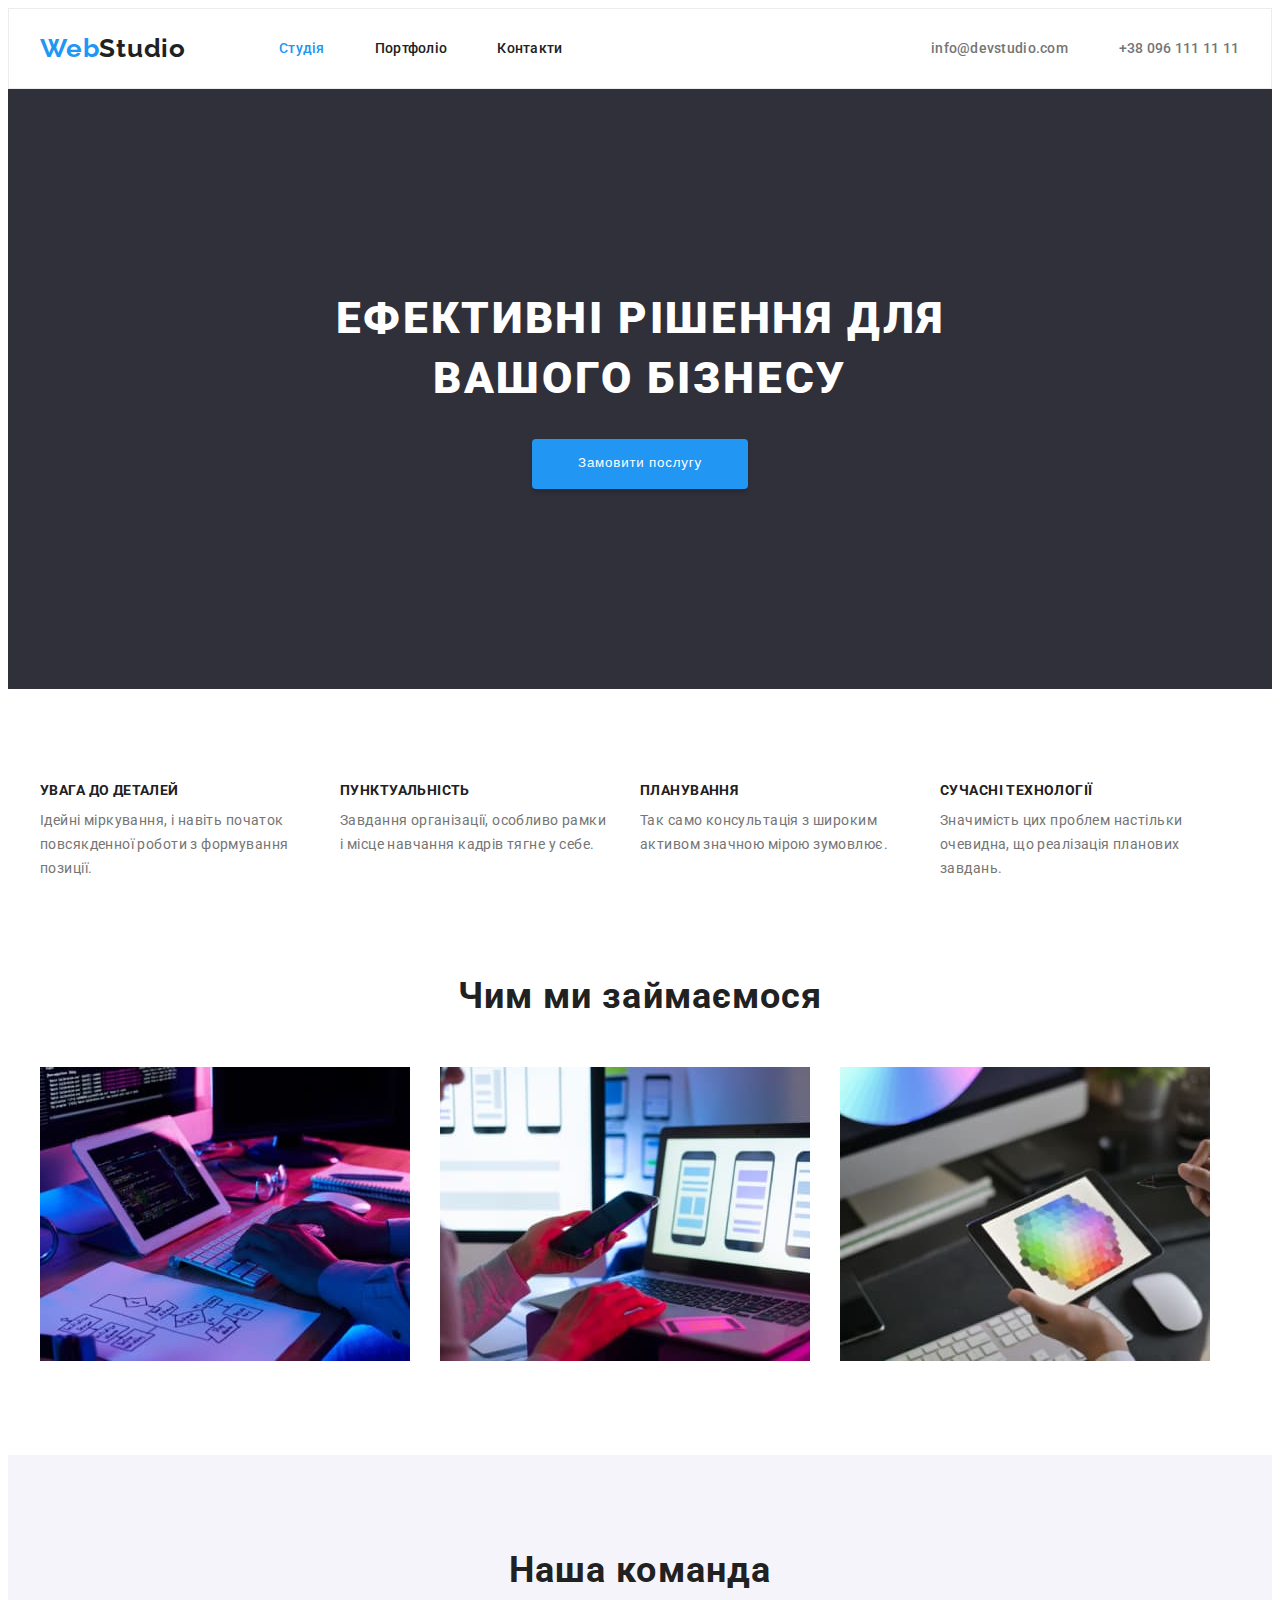
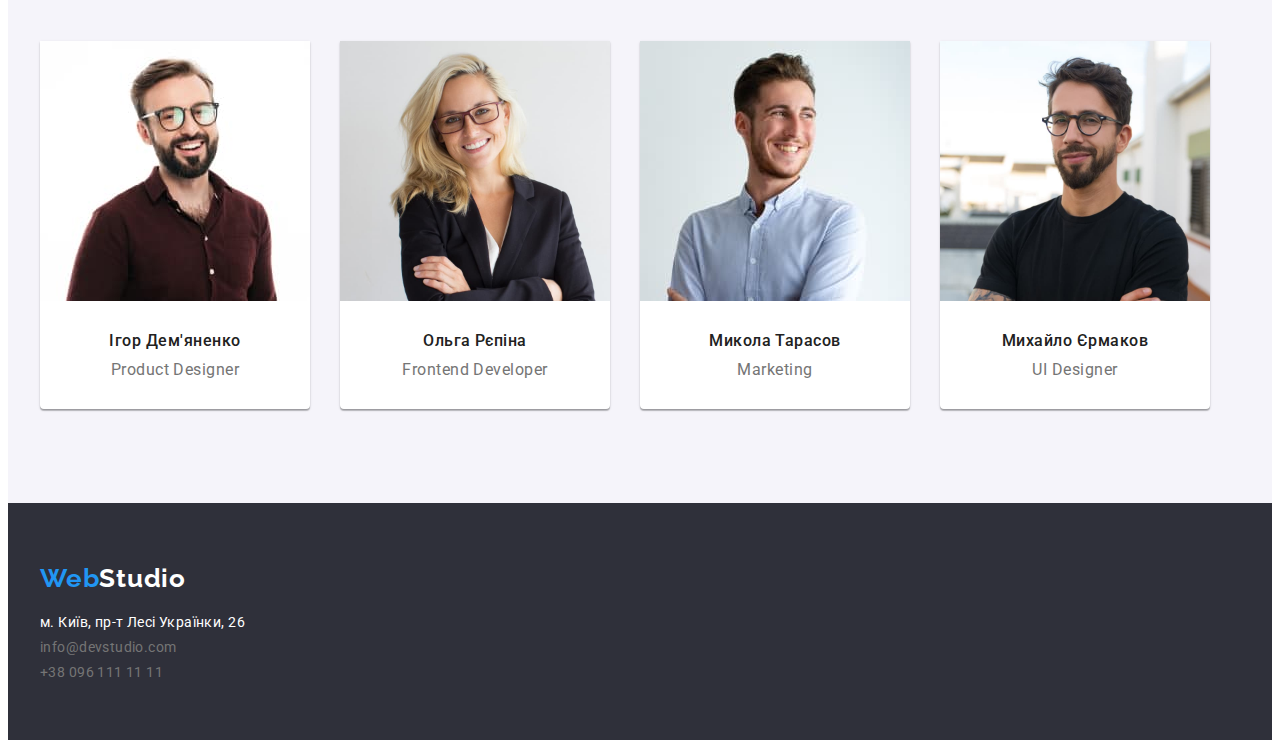
==== index.html @ 63c1208d "Initial commit" ====
<!DOCTYPE html>
<html lang="uk">
  <head>
    <meta charset="UTF-8" />
    <meta http-equiv="X-UA-Compatible" content="IE=edge" />
    <meta name="viewport" content="width=device-width, initial-scale=1.0" />
    <title>Document</title>
    <!-- font-family-->
    <link rel="preconnect" href="https://fonts.googleapis.com" />
    <link rel="preconnect" href="https://fonts.gstatic.com" crossorigin />
    <link
      href="https://fonts.googleapis.com/css2?family=Montserrat:wght@400;700&family=Raleway:wght@300;700&family=Roboto:wght@400;500;700;900&display=swap"
      rel="stylesheet"
    />
    <link
      rel="stylesheet"
      href="https://cdnjs.cloudflare.com/ajax/libs/modern-normalize/1.1.0/modern-normalize.min.css"
      integrity="sha512-wpPYUAdjBVSE4KJnH1VR1HeZfpl1ub8YT/NKx4PuQ5NmX2tKuGu6U/JRp5y+Y8XG2tV+wKQpNHVUX03MfMFn9Q=="
      crossorigin="anonymous"
      referrerpolicy="no-referrer"
    />
    <link rel="stylesheet" href="./css/styles.css" />
  </head>
  <body>
    <header class="header">
      <div class="container header-container">
        <nav class="header-navigation">
          <a href="./index.html" class="logo link"
            ><span class="color-web">Web</span>Studio</a
          >
          <ul class="header-nav">
            <li>
              <a href="./index.html" class="header-nav-link header-studio link"
                >Студія</a
              >
            </li>
            <li>
              <a href="./portfolio.html" class="header-nav-link link"
                >Портфоліо</a
              >
            </li>
            <li>
              <a href="" class="header-nav-link link">Контакти</a>
            </li>
          </ul>
        </nav>

        <ul class="contact">
          <li>
            <a href="mailto:info@devstudio.com" class="contact-link-mail link"
              >info@devstudio.com</a
            >
          </li>
          <li>
            <a href="tel:+3809611111" class="contact-link-tel link"
              >+38 096 111 11 11</a
            >
          </li>
        </ul>
      </div>
    </header>
    <main>
      <section class="section hero">
        <div class="container">
          <h1 class="hero-title">ЕФЕКТИВНІ РІШЕННЯ ДЛЯ ВАШОГО БІЗНЕСУ</h1>
          <button class="btn" type="button">Замовити послугу</button>
        </div>
      </section>
      <section class="section work">
        <div class="container">
          <h2 class="visually-hidden">Особливості</h2>
          <ul class="about-work list">
            <li class="work-list">
              <h3 class="work-title">УВАГА ДО ДЕТАЛЕЙ</h3>
              <p class="work-text">
                Ідейні міркування, і навіть початок повсякденної роботи з
                формування позиції.
              </p>
            </li>
            <li class="work-list">
              <h3 class="work-title">ПУНКТУАЛЬНІСТЬ</h3>
              <p class="work-text">
                Завдання організації, особливо рамки і місце навчання кадрів
                тягне у себе.
              </p>
            </li>
            <li class="work-list">
              <h3 class="work-title">ПЛАНУВАННЯ</h3>
              <p class="work-text">
                Так само консультація з широким активом значною мірою зумовлює.
              </p>
            </li>
            <li class="work-list">
              <h3 class="work-title">СУЧАСНІ ТЕХНОЛОГІЇ</h3>
              <p class="work-text">
                Значимість цих проблем настільки очевидна, що реалізація
                планових завдань.
              </p>
            </li>
          </ul>
        </div>
      </section>
      <section class="section">
        <div class="container">
          <h2 class="section-title">Чим ми займаємося</h2>
          <ul class="img-list list">
            <li>
              <img
                src="./images/comp.jpg"
                alt="компьютер"
                width="370"
                height="294"
              />
            </li>
            <li>
              <img
                src="./images/mobile.jpg"
                alt="телефон"
                width="370"
                height="294"
              />
            </li>
            <li>
              <img
                src="./images/tablet.jpg"
                alt="планшет"
                width="370"
                height="294"
              />
            </li>
          </ul>
        </div>
      </section>
      <section class="section command">
        <div class="container">
          <h2 class="section-title">Наша команда</h2>
          <ul class="img-list list">
            <li class="item-command">
              <img
                class="img"
                src="./images/designer.jpg"
                alt="фото"
                width="270"
                height="260"
              />

              <div class="name-work">
                <h3 class="section-title-name">Ігор Дем'яненко</h3>
                <p class="section-text" lang="en">Product Designer</p>
              </div>
            </li>
            <li class="item-command">
              <img
                src="./images/frontend.jpg"
                alt="фото"
                width="270"
                height="260"
              />

              <div class="name-work">
                <h3 class="section-title-name">Ольга Рєпіна</h3>
                <p class="section-text" lang="en">Frontend Developer</p>
              </div>
            </li>
            <li class="item-command">
              <img
                src="./images/marketing.jpg"
                alt="фото"
                width="270"
                height="260"
              />

              <div class="name-work">
                <h3 class="section-title-name">Микола Тарасов</h3>
                <p class="section-text" lang="en">Marketing</p>
              </div>
            </li>
            <li class="item-command">
              <img src="./images/ui.jpg" alt="фото" width="270" height="260" />

              <div class="name-work">
                <h3 class="section-title-name">Михайло Єрмаков</h3>
                <p class="section-text" lang="en">UI Designer</p>
              </div>
            </li>
          </ul>
        </div>
      </section>
    </main>
    <footer class="color-footer">
      <div class="container">
        <a href="./index.html" class="logo-studio link"
          ><span class="color-web">Web</span>Studio</a
        >
        <address class="address">
          <a
            href="https://goo.gl/maps/vG6KCRYgaPiJuEGL6"
            target="_blank"
            rel="noopener noreferrer nofollow"
            class="color-maps link"
            >м. Київ, пр-т Лесі Українки, 26</a
          >
          <ul class="list-address">
            <li>
              <a href="mailto:info@devstudio.com" class="color-mail link"
                >info@devstudio.com</a
              >
            </li>
            <li>
              <a href="tel:+3809611111" class="color-tel link"
                >+38 096 111 11 11</a
              >
            </li>
          </ul>
        </address>
      </div>
    </footer>
  </body>
</html>
---- css/styles.css ----
:root {
  --main-title-color: #ffffff;
  --body-title-color: #212121;
  --body-text-color: #757575;
  --accent-color: #2196f3;
  --card-set-gap: 30px;
  --card-shadow: 0px 2px 1px -1px rgba(0, 0, 0, 0.2),
    0px 1px 1px 0px rgba(0, 0, 0, 0.14), 0px 1px 3px 0px rgba(0, 0, 0, 0.12);
}

p,
h1,
h2,
h3,
h4,
h5,
h6 {
  margin: 0;
}
img {
  display: block;
  max-width: 100%;
  height: auto;
}

ul,
ol {
  margin: 0;
}

ul {
  list-style: none;
  padding-left: 0;
}

body {
  font-family: "Roboto", sans-serif;
  font-size: 14px;
  color: var(--body-title-color);
}

.section {
  padding: 94px 0;
}
.container {
  width: 1200px;
  padding-left: 15px;
  padding-right: 15px;
  margin-left: auto;
  margin-right: auto;
}

.header {
  padding: 24px 0;
  border: 1px solid  #ECECEC;
}
.header-navigation {
  display: flex;
  align-items: center;
}
.div {
  margin: 0;
  
}

.card-content {
  padding: 20px 24px;
}

.card-set {
  list-style: none;
}

.card-set > .item {
  width: calc((100% - 60px) / 3);
  border: 1px solid  #EEEEEE;
  background: #FFFFFF;
}

.header-nav {
  display: flex;
  gap: 50px;
  text-align: center;
  margin-left: 93px;
  padding-left: 0;
}

.header-container {
  display: flex;
}

.contact {
  display: flex;
  gap: 50px;
  text-align: center;
  margin-left: auto;
  align-items: center;
}

/*Властивість кнопок*/
button {
  cursor: pointer;
}
.address {
  margin-top: 20px;
}
address {
  font-style: normal;
}

/*Прибирає базові властивості посилань */
.link {
  text-decoration: none;
  color: inherit;
}

/* header */
.logo {
  font-family: "Raleway";
  font-weight: 700;
  font-size: 26px;
  line-height: 1.19;
  letter-spacing: 0.03em;
  color: var(--body-title-color);
}

.header-nav-link:hover,
.header-nav-link:focus,
.contact-link-mail:hover,
.contact-link-mail:focus,
.contact-link-tel:hover,
.contact-link-tel:focus {
  color: var(--accent-color);
}

/* Властивості навігації*/
.header-nav-link {
  font-weight: 500;
  line-height: 1.14;
  letter-spacing: 0.02em;
  color: var(--body-title-color);
  min-width: 45px;
  min-height: 16px;
  display: inline-block;
}

/*контакти*/
.contact-link-mail,
.contact-link-tel {
  font-weight: 500;
  line-height: 1.14;
  letter-spacing: 0.02em;
  color: var(--body-text-color);
  min-width: 122px;
  min-height: 16px;
  display: inline-block;
}

/*Акцент кольору на посилання studio*/
.header-studio {
  color: var(--accent-color);
}
/*Акцент кольору на посилання portfolio*/
.header-portfolio {
  color: var(--accent-color);
}

/*прибирає маркери*/
.list {
  marker: none;
  padding: 0;
  margin: 0;
  display: flex;
  gap: 30px;
  flex-wrap: wrap;
}

.img-list {
  padding: 0;
  margin: 0;
  display: flex;
  gap: var(--card-set-gap);
}

.list-address {
  marker: none;
  padding: 0;
  margin: 0;
  display: flex;
  flex-direction: column;
  gap: 9px;
}
.work-title {
  font-size: 14px;
  line-height: 1.14;
  letter-spacing: 0.03em;
  text-transform: uppercase;
  margin-bottom: 10px;
}
.work {
  padding-bottom: 0;
}
.section > .work {
  padding-left: 215px;
  padding-right: 215px;
  padding-top: 0;
  padding-bottom: 0;
}
.work-text {
  line-height: 1.71;
  letter-spacing: 0.03em;
  color: var(--body-text-color);
  width: 270px;
}

.hero {
  text-align: center;
  background-color: #2f303a;
  color: var(--main-title-color);
  padding: 200px 0;
}

.hero-title {
  font-weight: 900;
  font-size: 44px;
  line-height: 1.36;
  letter-spacing: 0.06em;
  text-align: center;
  text-transform: uppercase;
  margin: 0 auto;
  width: 696px;
  height: 120px;
  margin-left: auto;
  margin-right: auto;
}
/*стилізація кнопки*/
.btn {
  background-color: var(--accent-color);
  width: 216px;
  height: 50px;
  text-align: center;
  line-height: 1.87;
  letter-spacing: 0.06em;
  color: var(--main-title-color);
  box-shadow: 0px 4px 4px rgba(0, 0, 0, 0.15);
  border-radius: 4px;
  border: none;
  margin-top: 30px;
}

.section-title {
  font-size: 36px;
  line-height: 1.17;
  letter-spacing: 0.03em;
  text-align: center;
  margin-bottom: 50px;
}
.command {
  background: #f5f4fa;
}
.item-command > .name-work {
  padding-top: 30px;
  padding-bottom: 30px;
}
.section-title-name {
  font-weight: 500;
  font-size: 16px;
  line-height: 1.19;
  text-align: center;
  letter-spacing: 0.03em;
  margin-bottom: 10px;
}
.img-list > .item-command {
  border-radius: 0px 0px 4px 4px;
  box-shadow: 0px 1px 3px rgba(0, 0, 0, 0.12), 0px 1px 1px rgba(0, 0, 0, 0.14),
    0px 2px 1px rgba(0, 0, 0, 0.2);
  background: #ffffff;
}
.section-text {
  font-size: 16px;
  line-height: 1.19;
  text-align: center;
  letter-spacing: 0.03em;
  color: var(--body-text-color);
}
.color-footer {
  background-color: #2f303a;
  padding: 60px 0;
}
.logo-studio {
  font-family: "Raleway";
  font-weight: 700;
  font-size: 26px;
  line-height: 1.19;
  letter-spacing: 0.03em;
  color: rgba(255, 255, 255, 1);
  margin-bottom: 20px;
}
.contacts,
.color-tel-black,
.color-mail-black,
.studio-black,
.color-studio-black {
  color: var(--body-title-color);
}
.color-web {
  color: #2196f3;
}

.color-studio,
.color-address,
.color-info {
  color: var(--main-title-color);
}

.color-mail:hover,
.color-mail:focus,
.color-tel:hover,
.color-tel:focus {
  color: var(--accent-color);
}

.color-mail,
.color-tel {
  letter-spacing: 0.03em;
  color: var(--body-text-color);
}
.color-mail {
  margin-bottom: 9px;
}
.color-maps {
  letter-spacing: 0.03em;
  color: var(--main-title-color);
  margin-bottom: 9px;
  display: inline-block;
}

.button-list {
  text-align: center;
}
.cursor {
  display: flex;
  margin-bottom: 50px;
  justify-content: center;
  gap: 8px;
}
.cursor .cursor-btn {
  background: #f5f4fa;
  border-radius: 4px;
  border: #f5f4fa;
  display: inline-block;
  min-width: 73px;
  min-height: 38px;
  padding: 6px 25px 6px 25px;
  font-weight: 500;
  font-family: inherit;
  font-size: 16px;
}
.cursor-btn:hover,
.cursor-btn:focus {
  color: var(--main-title-color);
  background-color: var(--accent-color);
}

/*portfolio-title  скриває заголовок*/
.portfolio-title,
.visually-hidden {
  position: absolute;
  white-space: nowrap;
  width: 1px;
  height: 1px;
  overflow: hidden;
  border: 0;
  padding: 0;
  clip: rect(0 0 0 0);
  clip-path: inset(50%);
  margin: -1px;
}
.portfolio-title-list {
  font-size: 18px;
  line-height: 2;
  letter-spacing: 0.06em;
  margin-bottom: 4px;
}
.portfolio-text {
  font-size: 16px;
  line-height: 1.88;
  letter-spacing: 0.03em;
  color: var(--body-text-color);
}
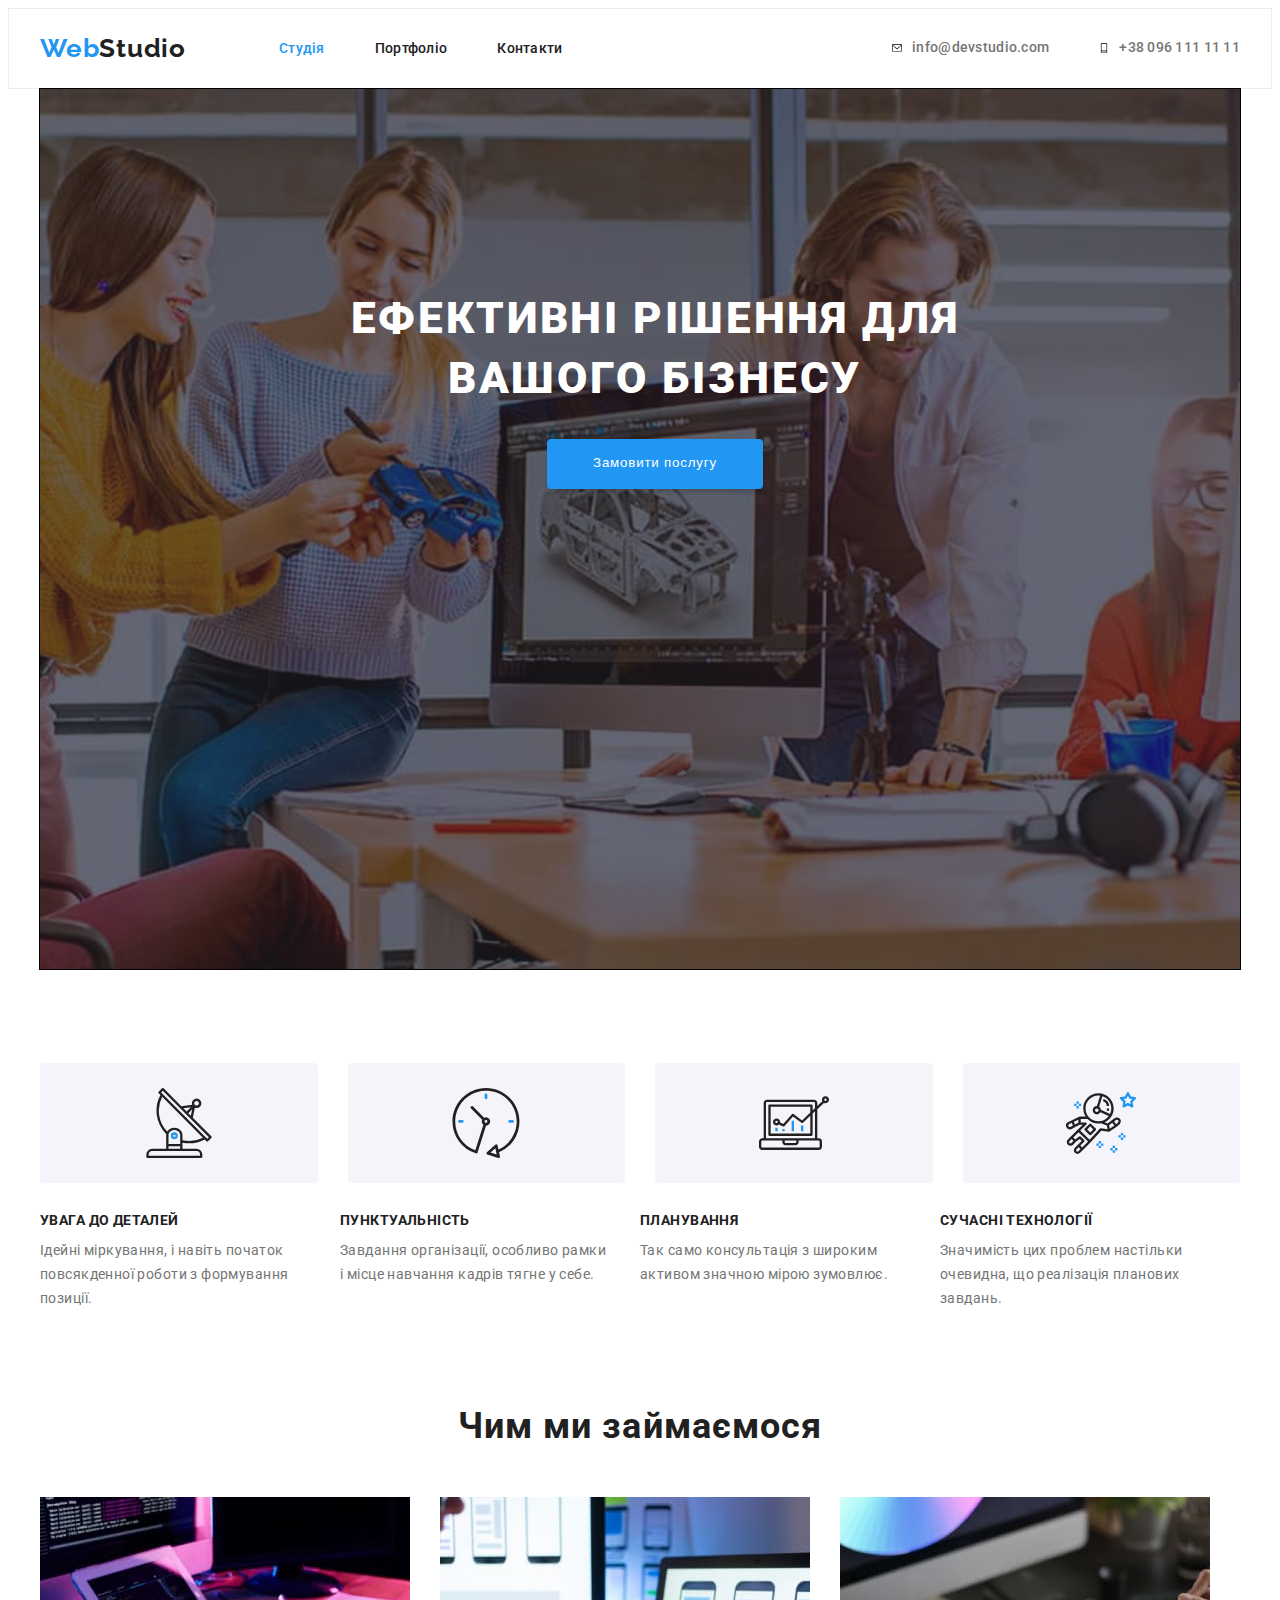
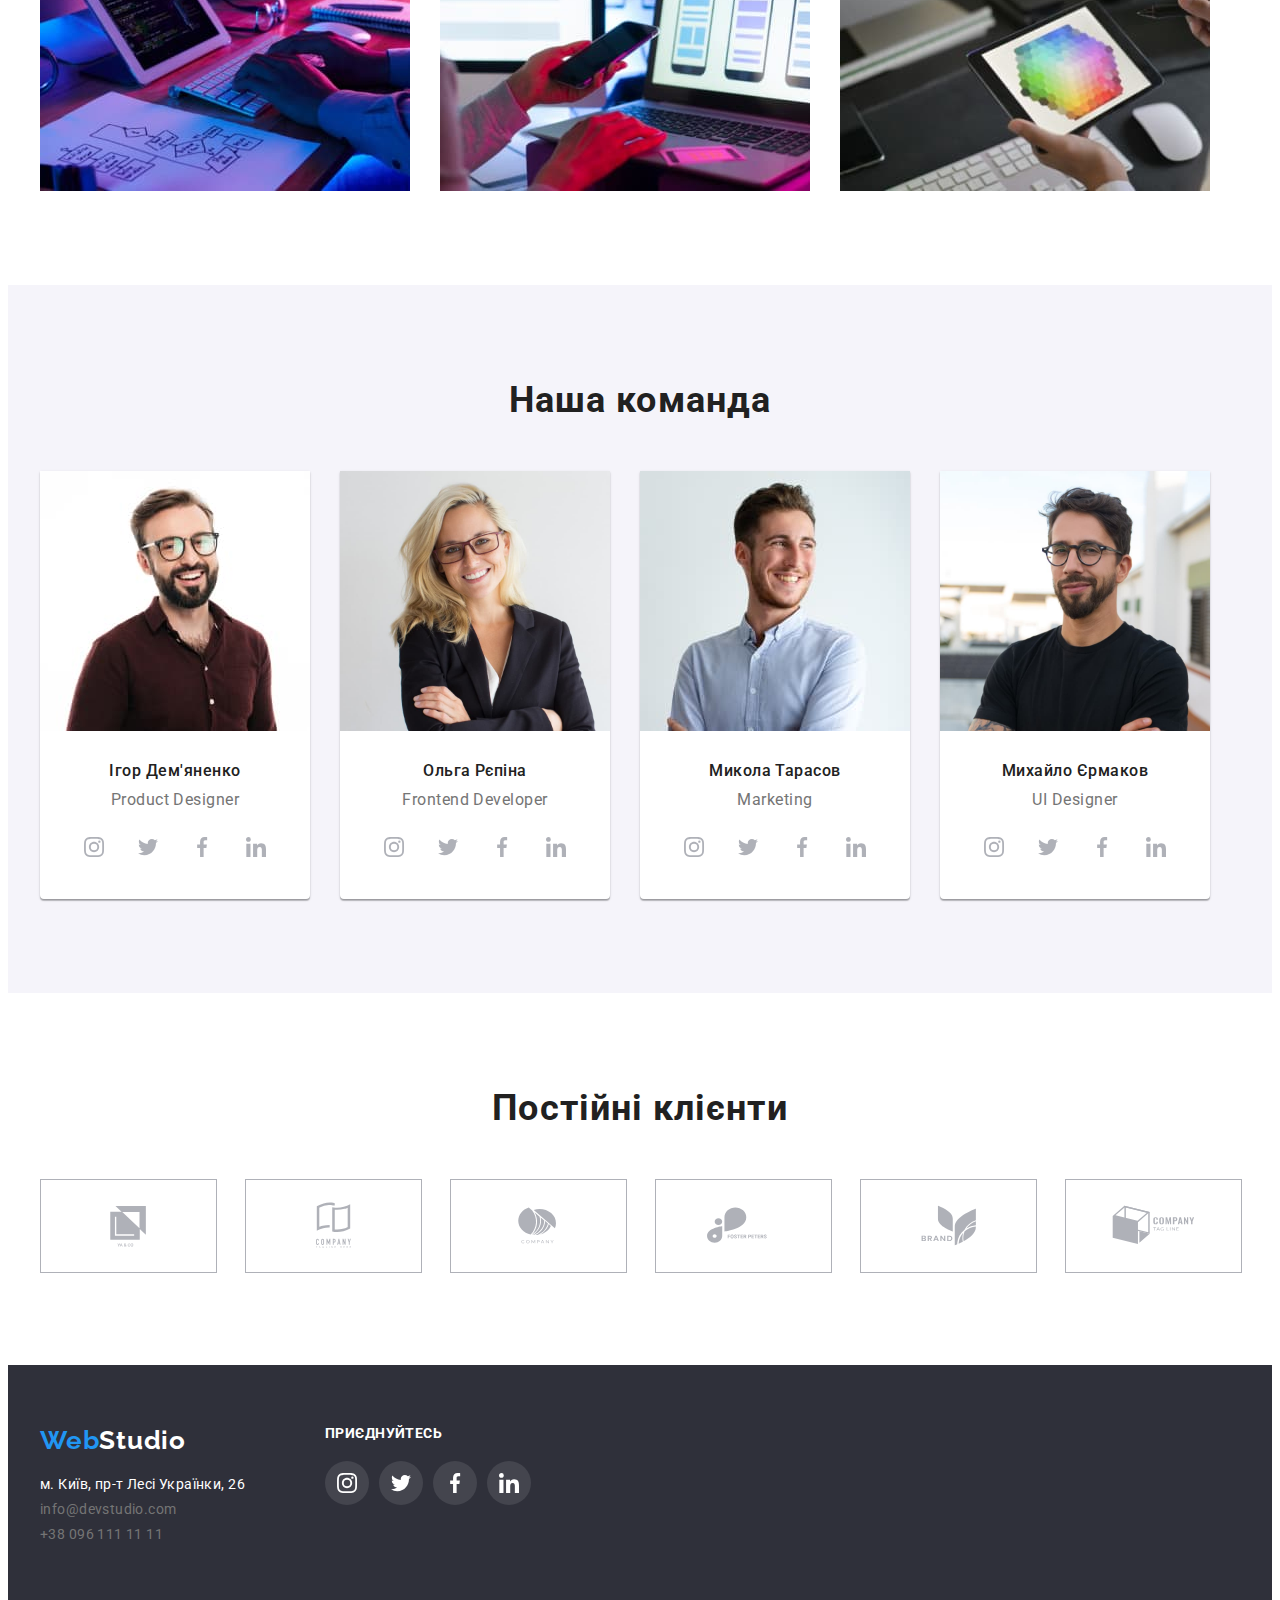
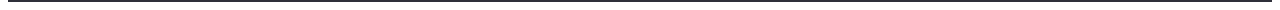
==== commit 989d6719: "домашня робота" ====
--- a/index.html
+++ b/index.html
@@ -48,27 +48,46 @@
         <ul class="contact">
           <li>
             <a href="mailto:info@devstudio.com" class="contact-link-mail link"
-              >info@devstudio.com</a
+              ><svg class="mail-icon" width="10" height="16">
+                <use href="./images/icons.svg#icon-envelope-hover"></use>
+              </svg>info@devstudio.com</a
             >
           </li>
           <li>
             <a href="tel:+3809611111" class="contact-link-tel link"
-              >+38 096 111 11 11</a
+              ><svg class="tel-icon" width="10" height="16">
+                <use href="./images/icons.svg#icon-Vector"></use>
+              </svg>+38 096 111 11 11</a
             >
           </li>
         </ul>
       </div>
     </header>
     <main>
-      <section class="section hero">
-        <div class="container">
+            <section class="section hero">
+              
+        <div class="container  ">
           <h1 class="hero-title">ЕФЕКТИВНІ РІШЕННЯ ДЛЯ ВАШОГО БІЗНЕСУ</h1>
           <button class="btn" type="button">Замовити послугу</button>
         </div>
-      </section>
-      <section class="section work">
+             </section>
+          <section class="section work">
         <div class="container">
           <h2 class="visually-hidden">Особливості</h2>
+          <ul class="group-list list">
+            <li class="group-item"><a href="" class="group-link link"><svg class="group-icon" width="70" height="70">
+              <use href="./images/icons.svg#icon-antenna-1"></use>
+            </svg></a></li>
+            <li class="group-item"><a href="" class="group-link link"><svg class="group-icon" width="70" height="70">
+              <use href="./images/icons.svg#icon-clock-1"></use>
+            </svg></a></li>
+            <li class="group-item"><a href="" class="group-link link"><svg class="group-icon" width="70" height="70">
+              <use href="./images/icons.svg#icon-diagram-1"></use>
+            </svg></a></li>
+            <li class="group-item"><a href="" class="group-link link"><svg class="group-icon" width="70" height="70">
+              <use href="./images/icons.svg#icon-astronaut-1"></use>
+            </svg></a></li>
+          </ul>
           <ul class="about-work list">
             <li class="work-list">
               <h3 class="work-title">УВАГА ДО ДЕТАЛЕЙ</h3>
@@ -147,6 +166,20 @@
               <div class="name-work">
                 <h3 class="section-title-name">Ігор Дем'яненко</h3>
                 <p class="section-text" lang="en">Product Designer</p>
+                <ul class="soc-list list">
+                  <li class="soc-item"><a href="" class="soc-link link"><svg class="soc-icon" widtn="20" height="20">
+                    <use href="./images/icons.svg#icon-instagram-2"></use>
+                  </svg></a></li>
+                  <li class="soc-item"><a href="" class="soc-link link"><svg class="soc-icon" widtn="20" height="20">
+                    <use href="./images/icons.svg#icon-twitter-1"></use>
+                  </svg></a></li>
+                  <li class="soc-item"><a href="" class="soc-link link"><svg class="soc-icon" widtn="20" height="20">
+                    <use href="./images/icons.svg#icon-facebook-1"></use>
+                  </svg></a></li>
+                  <li class="soc-item"><a href="" class="soc-link link"><svg class="soc-icon" widtn="20" height="20">
+                    <use href="./images/icons.svg#icon-linkedin-1"></use>
+                  </svg></a></li>
+                </ul>
               </div>
             </li>
             <li class="item-command">
@@ -160,6 +193,20 @@
               <div class="name-work">
                 <h3 class="section-title-name">Ольга Рєпіна</h3>
                 <p class="section-text" lang="en">Frontend Developer</p>
+                <ul class="soc-list list">
+                  <li class="soc-item"><a href="" class="soc-link link"><svg class="soc-icon" widtn="20" height="20">
+                    <use href="./images/icons.svg#icon-instagram-2"></use>
+                  </svg></a></li>
+                  <li class="soc-item"><a href="" class="soc-link link"><svg class="soc-icon" widtn="20" height="20">
+                    <use href="./images/icons.svg#icon-twitter-1"></use>
+                  </svg></a></li>
+                  <li class="soc-item"><a href="" class="soc-link link"><svg class="soc-icon" widtn="20" height="20">
+                    <use href="./images/icons.svg#icon-facebook-1"></use>
+                  </svg></a></li>
+                  <li class="soc-item"><a href="" class="soc-link link"><svg class="soc-icon" widtn="20" height="20">
+                    <use href="./images/icons.svg#icon-linkedin-1"></use>
+                  </svg></a></li>
+                </ul>
               </div>
             </li>
             <li class="item-command">
@@ -173,6 +220,20 @@
               <div class="name-work">
                 <h3 class="section-title-name">Микола Тарасов</h3>
                 <p class="section-text" lang="en">Marketing</p>
+                <ul class="soc-list list">
+                  <li class="soc-item"><a href="" class="soc-link link"><svg class="soc-icon" widtn="20" height="20">
+                    <use href="./images/icons.svg#icon-instagram-2"></use>
+                  </svg></a></li>
+                  <li class="soc-item"><a href="" class="soc-link link"><svg class="soc-icon" widtn="20" height="20">
+                    <use href="./images/icons.svg#icon-twitter-1"></use>
+                  </svg></a></li>
+                  <li class="soc-item"><a href="" class="soc-link link"><svg class="soc-icon" widtn="20" height="20">
+                    <use href="./images/icons.svg#icon-facebook-1"></use>
+                  </svg></a></li>
+                  <li class="soc-item"><a href="" class="soc-link link"><svg class="soc-icon" widtn="20" height="20">
+                    <use href="./images/icons.svg#icon-linkedin-1"></use>
+                  </svg></a></li>
+                </ul>
               </div>
             </li>
             <li class="item-command">
@@ -181,14 +242,57 @@
               <div class="name-work">
                 <h3 class="section-title-name">Михайло Єрмаков</h3>
                 <p class="section-text" lang="en">UI Designer</p>
+                <ul class="soc-list list">
+                  <li class="soc-item"><a href="" class="soc-link link"><svg class="soc-icon" widtn="20" height="20">
+                    <use href="./images/icons.svg#icon-instagram-2"></use>
+                  </svg></a></li>
+                  <li class="soc-item"><a href="" class="soc-link link"><svg class="soc-icon" widtn="20" height="20">
+                    <use href="./images/icons.svg#icon-twitter-1"></use>
+                  </svg></a></li>
+                  <li class="soc-item"><a href="" class="soc-link link"><svg class="soc-icon" widtn="20" height="20">
+                    <use href="./images/icons.svg#icon-facebook-1"></use>
+                  </svg></a></li>
+                  <li class="soc-item"><a href="" class="soc-link link"><svg class="soc-icon" widtn="20" height="20">
+                    <use href="./images/icons.svg#icon-linkedin-1"></use>
+                  </svg></a></li>
+                </ul>
               </div>
             </li>
           </ul>
         </div>
       </section>
+      <section class="section">
+        <div class="container">
+          <h2 class="section-title">Постійні клієнти</h2>
+          <ul class="client-list list">
+            <li class="client-item"><a href="" class="client-link link"><svg class="client-icon" widtn="106" height="60">
+              <use href="./images/icons.svg#icon-yaco"></use>
+            </svg></a></li>
+            <li class="client-item"><a href="" class="client-link link"><svg class="client-icon" widtn="106" height="60">
+              <use href="./images/icons.svg#icon-company"></use>
+            </svg></a></li>
+            <li class="client-item"><a href="" class="client-link link"><svg class="client-icon" widtn="106" height="60">
+              <use href="./images/icons.svg#icon-Logo"></use>
+            </svg></a></li>
+            <li class="client-item"><a href="" class="client-link link"><svg class="client-icon" widtn="106" height="60">
+              <use href="./images/icons.svg#icon-Logo-1"></use>
+            </svg></a></li>
+            <li class="client-item"><a href="" class="client-link link"><svg class="client-icon" widtn="106" height="60">
+              <use href="./images/icons.svg#icon-Logo-2"></use>
+            </svg></a></li>
+            <li class="client-item"><a href="" class="client-link link"><svg class="client-icon" widtn="106" height="60">
+              <use href="./images/icons.svg#icon-Logo-3"></use>
+            </svg></a></li>
+          </ul>
+        </div>
+      </section>
+
+        
     </main>
     <footer class="color-footer">
-      <div class="container">
+      <div class="contact-wrap">
+        <div class="container">
+      <div class="container-logo">
         <a href="./index.html" class="logo-studio link"
           ><span class="color-web">Web</span>Studio</a
         >
@@ -212,8 +316,28 @@
               >
             </li>
           </ul>
+        
         </address>
       </div>
+      <div class="social">
+        <a href="" class="title-soc link">приєднуйтесь</a>
+        <ul class="footer-soc-list list">
+          <li class="footer-soc-item"><a href="" class="footer-soc-link link"><svg class="soc-icon" widtn="20" height="20">
+            <use href="./images/icons.svg#icon-instagram-2"></use>
+          </svg></a></li>
+          <li class="footer-soc-item"><a href="" class="footer-soc-link link"><svg class="soc-icon" widtn="20" height="20">
+            <use href="./images/icons.svg#icon-twitter-1"></use>
+          </svg></a></li>
+          <li class="footer-soc-item"><a href="" class="footer-soc-link link"><svg class="soc-icon" widtn="20" height="20">
+            <use href="./images/icons.svg#icon-facebook-1"></use>
+          </svg></a></li>
+          <li class="footer-soc-item"><a href="" class="footer-soc-link link"><svg class="soc-icon" widtn="20" height="20">
+            <use href="./images/icons.svg#icon-linkedin-1"></use>
+          </svg></a></li>
+        </ul>
+      </div>
+    </div>
+  </div>
     </footer>
   </body>
 </html>
--- a/css/styles.css
+++ b/css/styles.css
@@ -75,8 +75,12 @@
   width: calc((100% - 60px) / 3);
   border: 1px solid  #EEEEEE;
   background: #FFFFFF;
-}
-
+
+}
+
+.item:hover {
+  box-shadow: 0px 1px 1px rgba(0, 0, 0, 0.12), 0px 4px 4px rgba(0, 0, 0, 0.06), 1px 4px 6px rgba(0, 0, 0, 0.16);
+}
 .header-nav {
   display: flex;
   gap: 50px;
@@ -155,7 +159,20 @@
   min-height: 16px;
   display: inline-block;
 }
-
+.contact .contact-link-mail {
+  display: flex;
+  gap: 10px;
+}
+.contact-link-mail:hover .mail-icon {
+  fill: var(--accent-color);
+}
+.contact .contact-link-tel {
+  display: flex;
+  gap: 10px;
+}
+.contact-link-tel:hover .tel-icon {
+  fill: var(--accent-color);
+}
 /*Акцент кольору на посилання studio*/
 .header-studio {
   color: var(--accent-color);
@@ -212,12 +229,42 @@
   color: var(--body-text-color);
   width: 270px;
 }
+.group-list {
+     gap: 30px;
+  margin-bottom: 30px;
+ }
+.group-item {
+  width: calc((100% - 90px)/ 4);
+  height: 120px;
+ }
+.group-link {
+    width: 100%;
+    height: 100%;
+    background: #F5F4FA;
+    border-radius: 4px;
+     display: flex;
+    align-items: center;
+    justify-content: center;
+    fill: var(--main-title-color);
+  }
 
 .hero {
   text-align: center;
   background-color: #2f303a;
   color: var(--main-title-color);
   padding: 200px 0;
+  /*overlay*/
+  max-width: 1200px;
+  height: 480px;
+  margin-left: auto;
+  margin-right: auto;
+  outline: 1px solid black;
+  background: #C4C4C4;
+  background-repeat: no-repeat;
+  background-size: cover;
+  background-position: center;
+  background-image: linear-gradient(rgba(47, 48, 58, 0.4), rgba(47, 48, 58, 0.4)),
+   url(../images/overlay.jpg);
 }
 
 .hero-title {
@@ -258,6 +305,7 @@
 .command {
   background: #f5f4fa;
 }
+
 .item-command > .name-work {
   padding-top: 30px;
   padding-bottom: 30px;
@@ -270,6 +318,61 @@
   letter-spacing: 0.03em;
   margin-bottom: 10px;
 }
+.title-soc {
+  font-weight: 700;
+  letter-spacing: 0.03em;
+  text-transform: uppercase;
+  color: var(--main-title-color);
+}
+.soc-list {
+  display: flex;
+  justify-content: center;
+  gap: 10px;
+ }
+.soc-item {
+  width: 44px;
+  height: 44px;
+}
+.soc-link {
+  width: 100%;
+  height: 100%;
+  background:  var(--main-title-color);
+  border-radius: 50%;
+  display: block;
+  display: flex;
+  align-items: center;
+  justify-content: center;
+  fill:#AFB1B8;
+}
+.soc-link:hover  {
+ fill: var(--main-title-color);
+ background-color: var(--accent-color);
+}
+.footer-soc-link:hover  {
+  background-color: var(--accent-color);
+}
+.footer-soc-list {
+   gap: 10px;
+ 
+ }
+.footer-soc-item {
+  width: 44px;
+  height: 44px;
+
+  }
+.footer-soc-link {
+  width: 100%;
+  height: 100%;
+ background: rgba(255, 255, 255, 0.1);
+  border-radius: 50%;
+  display: block;
+  display: flex;
+  align-items: center;
+  justify-content: center;
+  fill: var(--main-title-color);
+}
+
+
 .img-list > .item-command {
   border-radius: 0px 0px 4px 4px;
   box-shadow: 0px 1px 3px rgba(0, 0, 0, 0.12), 0px 1px 1px rgba(0, 0, 0, 0.14),
@@ -282,11 +385,35 @@
   text-align: center;
   letter-spacing: 0.03em;
   color: var(--body-text-color);
-}
-.color-footer {
+  margin-bottom: 16px;
+}
+.client-list {
+  display: flex;
+}
+.client-item {
+  width: calc((100% - 150px)/ 6);
+  height: 92px;
+ 
+}
+.client-icon {
+  width: 100%;
+  height: 100%;
+   border: 1px solid #AFB1B8;
+  display: flex;
+ text-align: center;
+ justify-content: center;
+ fill:rgba(175, 177, 184, 1);
+}
+.client-link:hover .client-icon {
+  fill: var(--accent-color);
+  border: 1px solid #2196F3;
+  }
+
+
+/*.color-footer {
   background-color: #2f303a;
   padding: 60px 0;
-}
+}*/
 .logo-studio {
   font-family: "Raleway";
   font-weight: 700;
@@ -295,6 +422,27 @@
   letter-spacing: 0.03em;
   color: rgba(255, 255, 255, 1);
   margin-bottom: 20px;
+}
+.contact-wrap  {
+ 
+   background-color: #2f303a;
+   padding: 60px 0;
+}
+.contact-wrap> .container {
+  display: flex;
+}
+.container-logo {
+  width: calc(100%/4 - 15px);
+  }
+.social {
+  width: calc(100%/4);
+  margin: 0;
+}
+.footer-soc-list {
+  margin: 0;
+}
+.footer-soc-link {
+  margin-top: 20px;
 }
 .contacts,
 .color-tel-black,
@@ -360,6 +508,12 @@
 .cursor-btn:focus {
   color: var(--main-title-color);
   background-color: var(--accent-color);
+
+}
+
+.button-list:hover, .button-list:focus {
+   box-shadow: 0px 3px 1px rgba(0, 0, 0, 0.1), 0px 1px 2px rgba(0, 0, 0, 0.08), 0px 2px 2px rgba(0, 0, 0, 0.12);
+border-radius: 4px;
 }
 
 /*portfolio-title  скриває заголовок*/
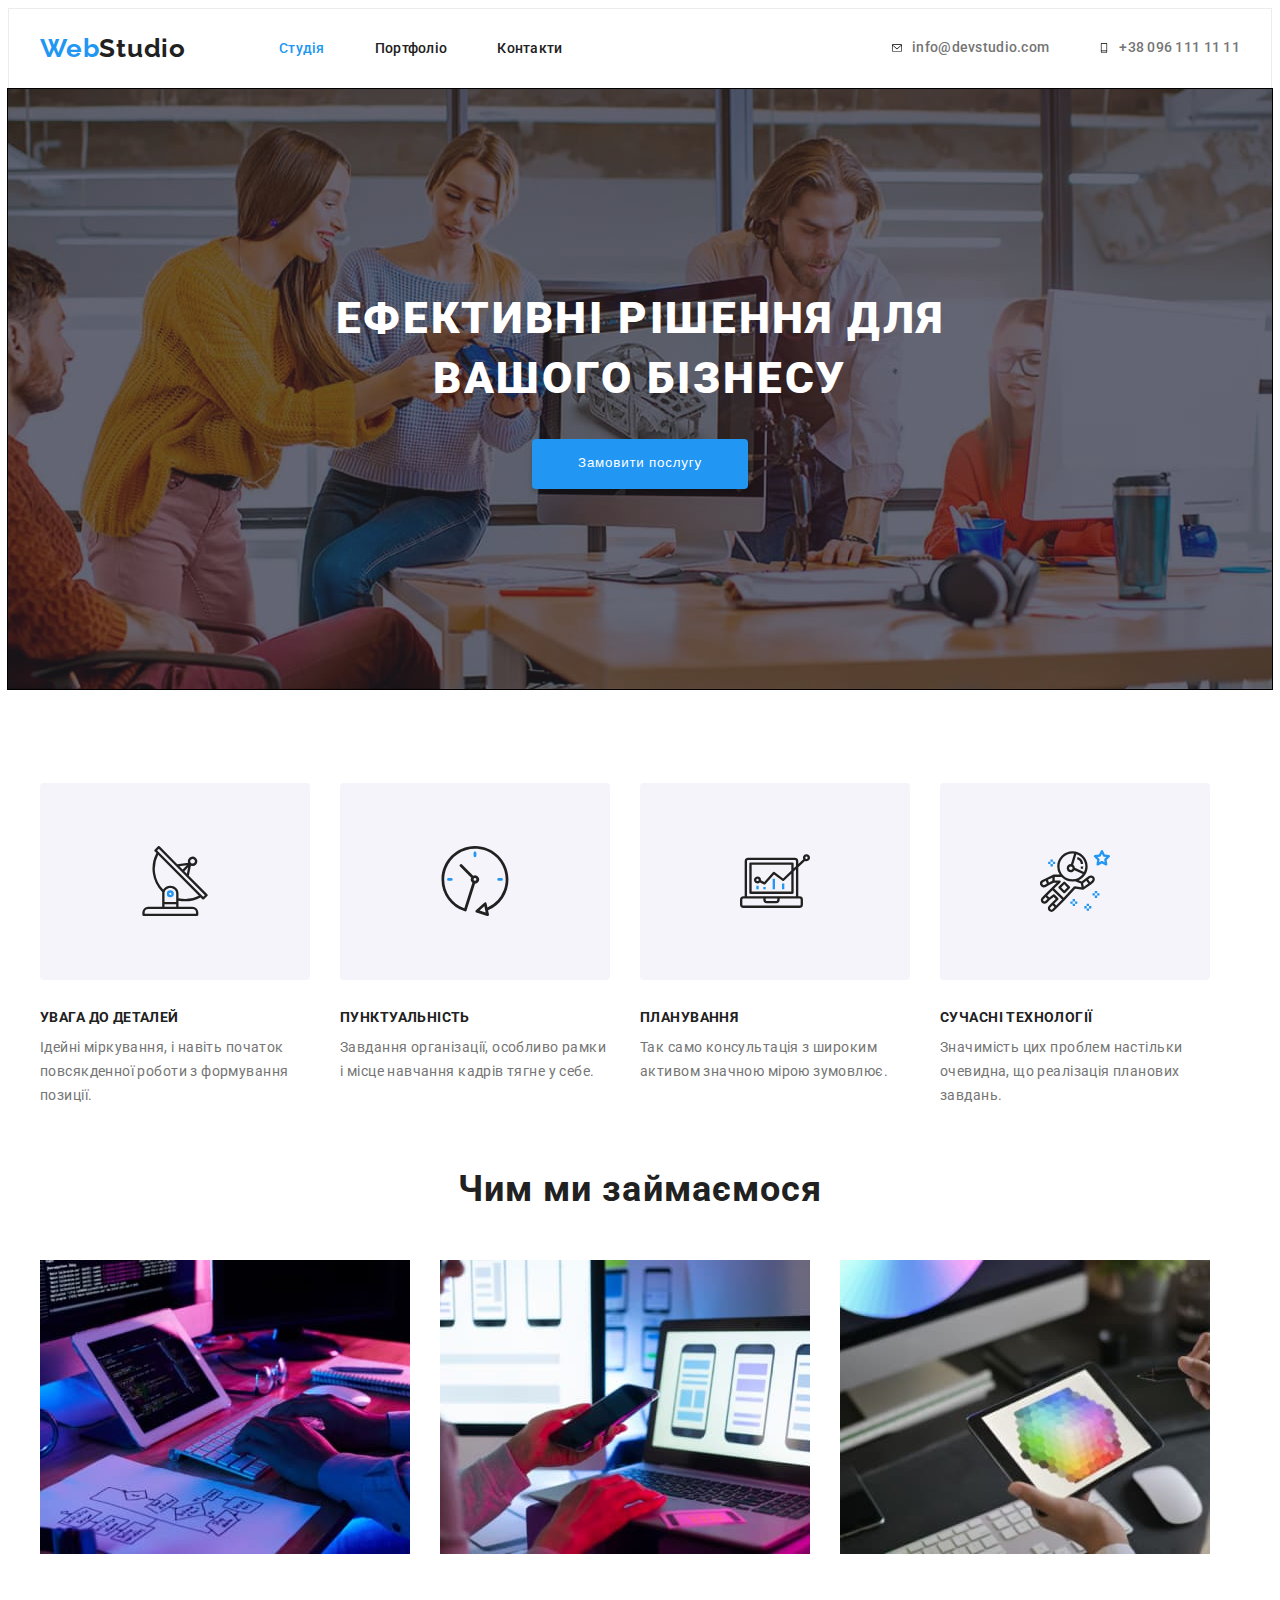
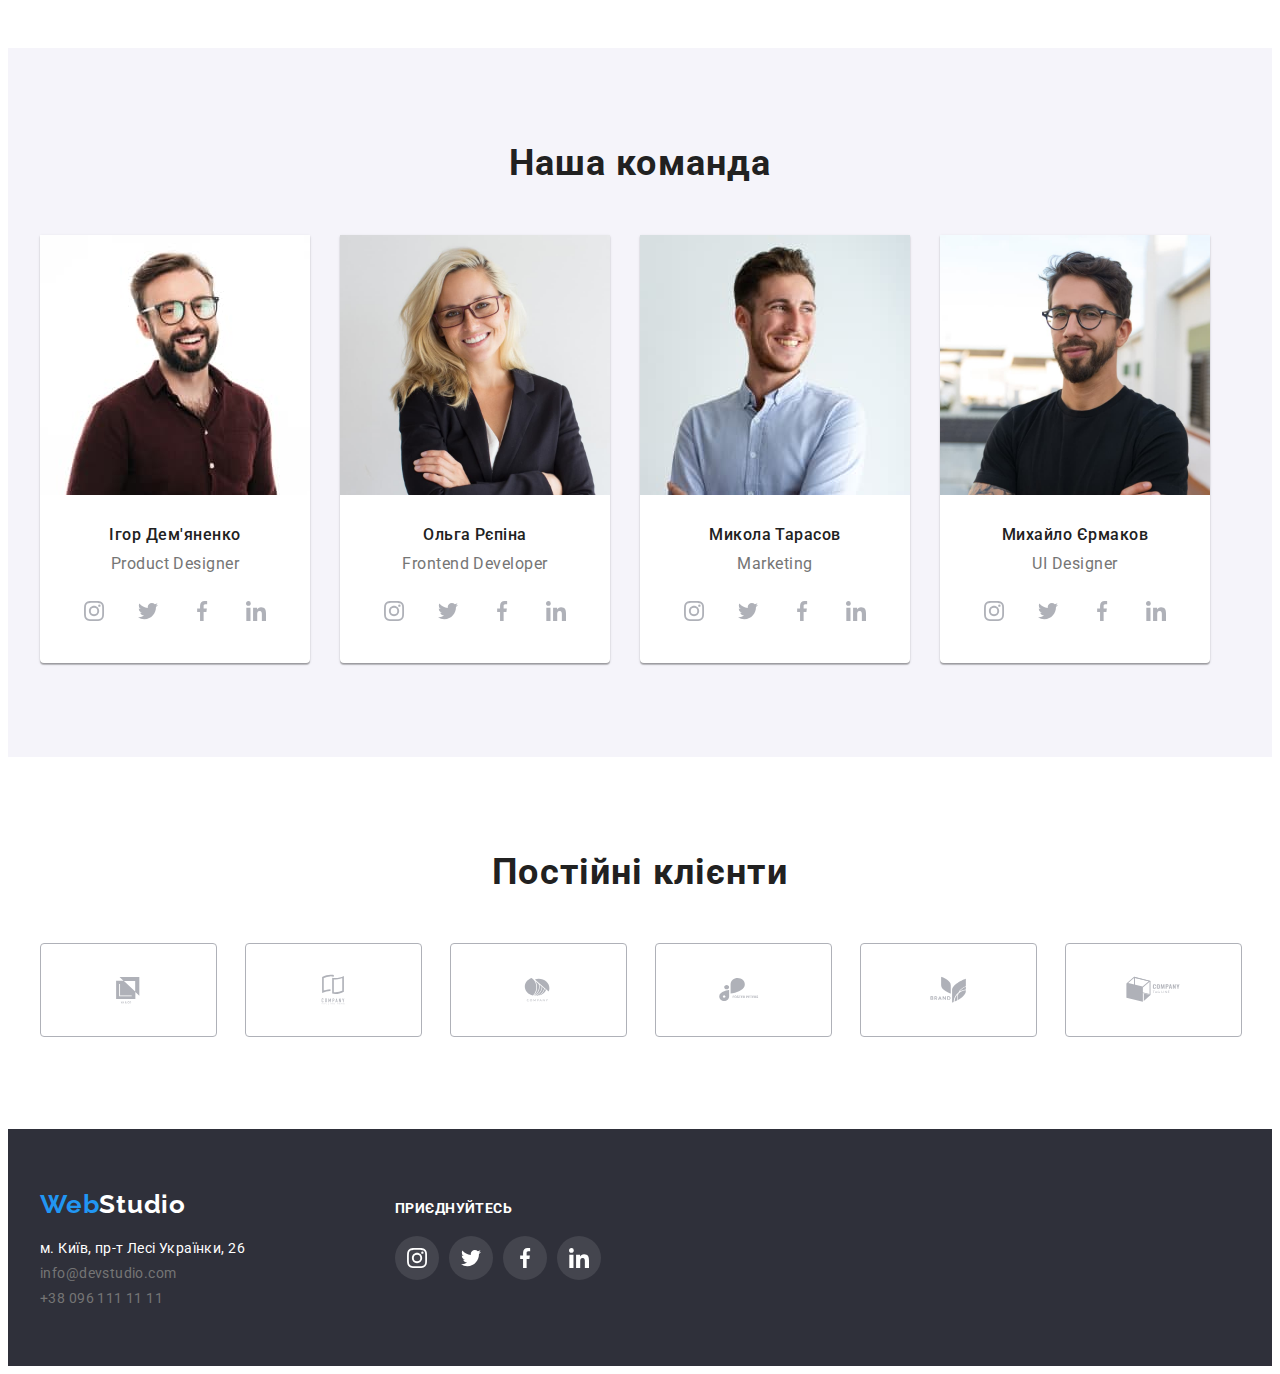
==== commit a7724dc5: "виправлення помилок" ====
--- a/index.html
+++ b/index.html
@@ -49,47 +49,33 @@
           <li>
             <a href="mailto:info@devstudio.com" class="contact-link-mail link"
               ><svg class="mail-icon" width="10" height="16">
-                <use href="./images/icons.svg#icon-envelope-hover"></use>
-              </svg>info@devstudio.com</a
-            >
+                <use href="./images/icons.svg#icon-envelope-hover"></use></svg>info@devstudio.com</a>
           </li>
           <li>
             <a href="tel:+3809611111" class="contact-link-tel link"
               ><svg class="tel-icon" width="10" height="16">
-                <use href="./images/icons.svg#icon-Vector"></use>
-              </svg>+38 096 111 11 11</a
-            >
+                <use href="./images/icons.svg#icon-Vector"></use></svg>+38 096 111 11 11</a>
           </li>
         </ul>
       </div>
     </header>
     <main>
-            <section class="section hero">
-              
-        <div class="container  ">
+      <section class="section hero">
+        <div class="container">
           <h1 class="hero-title">ЕФЕКТИВНІ РІШЕННЯ ДЛЯ ВАШОГО БІЗНЕСУ</h1>
           <button class="btn" type="button">Замовити послугу</button>
         </div>
-             </section>
-          <section class="section work">
+      </section>
+      <section class="section work">
         <div class="container">
           <h2 class="visually-hidden">Особливості</h2>
-          <ul class="group-list list">
-            <li class="group-item"><a href="" class="group-link link"><svg class="group-icon" width="70" height="70">
-              <use href="./images/icons.svg#icon-antenna-1"></use>
-            </svg></a></li>
-            <li class="group-item"><a href="" class="group-link link"><svg class="group-icon" width="70" height="70">
-              <use href="./images/icons.svg#icon-clock-1"></use>
-            </svg></a></li>
-            <li class="group-item"><a href="" class="group-link link"><svg class="group-icon" width="70" height="70">
-              <use href="./images/icons.svg#icon-diagram-1"></use>
-            </svg></a></li>
-            <li class="group-item"><a href="" class="group-link link"><svg class="group-icon" width="70" height="70">
-              <use href="./images/icons.svg#icon-astronaut-1"></use>
-            </svg></a></li>
-          </ul>
-          <ul class="about-work list">
+          <ul class="about-work">
             <li class="work-list">
+              <div class="group-link link">
+                <svg class="group-icon" width="70" height="70">
+                  <use href="./images/icons.svg#icon-antenna-1"></use>
+                </svg>
+              </div>
               <h3 class="work-title">УВАГА ДО ДЕТАЛЕЙ</h3>
               <p class="work-text">
                 Ідейні міркування, і навіть початок повсякденної роботи з
@@ -97,19 +83,35 @@
               </p>
             </li>
             <li class="work-list">
+              <div class="group-link link">
+                <svg class="group-icon" width="70" height="70">
+                  <use href="./images/icons.svg#icon-clock-1"></use>
+                </svg>
+              </div>
               <h3 class="work-title">ПУНКТУАЛЬНІСТЬ</h3>
               <p class="work-text">
                 Завдання організації, особливо рамки і місце навчання кадрів
                 тягне у себе.
               </p>
             </li>
+
             <li class="work-list">
+              <div class="group-link link">
+                <svg class="group-icon" width="70" height="70">
+                  <use href="./images/icons.svg#icon-diagram-1"></use>
+                </svg>
+              </div>
               <h3 class="work-title">ПЛАНУВАННЯ</h3>
               <p class="work-text">
                 Так само консультація з широким активом значною мірою зумовлює.
               </p>
             </li>
             <li class="work-list">
+              <div class="group-link link">
+                <svg class="group-icon" width="70" height="70">
+                  <use href="./images/icons.svg#icon-astronaut-1"></use>
+                </svg>
+              </div>
               <h3 class="work-title">СУЧАСНІ ТЕХНОЛОГІЇ</h3>
               <p class="work-text">
                 Значимість цих проблем настільки очевидна, що реалізація
@@ -167,18 +169,34 @@
                 <h3 class="section-title-name">Ігор Дем'яненко</h3>
                 <p class="section-text" lang="en">Product Designer</p>
                 <ul class="soc-list list">
-                  <li class="soc-item"><a href="" class="soc-link link"><svg class="soc-icon" widtn="20" height="20">
-                    <use href="./images/icons.svg#icon-instagram-2"></use>
-                  </svg></a></li>
-                  <li class="soc-item"><a href="" class="soc-link link"><svg class="soc-icon" widtn="20" height="20">
-                    <use href="./images/icons.svg#icon-twitter-1"></use>
-                  </svg></a></li>
-                  <li class="soc-item"><a href="" class="soc-link link"><svg class="soc-icon" widtn="20" height="20">
-                    <use href="./images/icons.svg#icon-facebook-1"></use>
-                  </svg></a></li>
-                  <li class="soc-item"><a href="" class="soc-link link"><svg class="soc-icon" widtn="20" height="20">
-                    <use href="./images/icons.svg#icon-linkedin-1"></use>
-                  </svg></a></li>
+                  <li class="soc-item">
+                    <a href="" class="soc-link link"
+                      ><svg class="soc-icon" widtn="20" height="20">
+                        <use
+                          href="./images/icons.svg#icon-instagram-2"
+                        ></use></svg></a>
+                  </li>
+                  <li class="soc-item">
+                    <a href="" class="soc-link link"
+                      ><svg class="soc-icon" widtn="20" height="20">
+                        <use
+                          href="./images/icons.svg#icon-twitter-1"
+                        ></use></svg></a>
+                  </li>
+                  <li class="soc-item">
+                    <a href="" class="soc-link link"
+                      ><svg class="soc-icon" widtn="20" height="20">
+                        <use
+                          href="./images/icons.svg#icon-facebook-1"
+                        ></use></svg></a>
+                  </li>
+                  <li class="soc-item">
+                    <a href="" class="soc-link link"
+                      ><svg class="soc-icon" widtn="20" height="20">
+                        <use
+                          href="./images/icons.svg#icon-linkedin-1"
+                        ></use></svg></a>
+                  </li>
                 </ul>
               </div>
             </li>
@@ -194,18 +212,34 @@
                 <h3 class="section-title-name">Ольга Рєпіна</h3>
                 <p class="section-text" lang="en">Frontend Developer</p>
                 <ul class="soc-list list">
-                  <li class="soc-item"><a href="" class="soc-link link"><svg class="soc-icon" widtn="20" height="20">
-                    <use href="./images/icons.svg#icon-instagram-2"></use>
-                  </svg></a></li>
-                  <li class="soc-item"><a href="" class="soc-link link"><svg class="soc-icon" widtn="20" height="20">
-                    <use href="./images/icons.svg#icon-twitter-1"></use>
-                  </svg></a></li>
-                  <li class="soc-item"><a href="" class="soc-link link"><svg class="soc-icon" widtn="20" height="20">
-                    <use href="./images/icons.svg#icon-facebook-1"></use>
-                  </svg></a></li>
-                  <li class="soc-item"><a href="" class="soc-link link"><svg class="soc-icon" widtn="20" height="20">
-                    <use href="./images/icons.svg#icon-linkedin-1"></use>
-                  </svg></a></li>
+                  <li class="soc-item">
+                    <a href="" class="soc-link link"
+                      ><svg class="soc-icon" widtn="20" height="20">
+                        <use
+                          href="./images/icons.svg#icon-instagram-2"
+                        ></use></svg></a>
+                  </li>
+                  <li class="soc-item">
+                    <a href="" class="soc-link link"
+                      ><svg class="soc-icon" widtn="20" height="20">
+                        <use
+                          href="./images/icons.svg#icon-twitter-1"
+                        ></use></svg></a>
+                  </li>
+                  <li class="soc-item">
+                    <a href="" class="soc-link link"
+                      ><svg class="soc-icon" widtn="20" height="20">
+                        <use
+                          href="./images/icons.svg#icon-facebook-1"
+                        ></use></svg></a>
+                  </li>
+                  <li class="soc-item">
+                    <a href="" class="soc-link link"
+                      ><svg class="soc-icon" widtn="20" height="20">
+                        <use
+                          href="./images/icons.svg#icon-linkedin-1"
+                        ></use></svg></a>
+                  </li>
                 </ul>
               </div>
             </li>
@@ -221,18 +255,34 @@
                 <h3 class="section-title-name">Микола Тарасов</h3>
                 <p class="section-text" lang="en">Marketing</p>
                 <ul class="soc-list list">
-                  <li class="soc-item"><a href="" class="soc-link link"><svg class="soc-icon" widtn="20" height="20">
-                    <use href="./images/icons.svg#icon-instagram-2"></use>
-                  </svg></a></li>
-                  <li class="soc-item"><a href="" class="soc-link link"><svg class="soc-icon" widtn="20" height="20">
-                    <use href="./images/icons.svg#icon-twitter-1"></use>
-                  </svg></a></li>
-                  <li class="soc-item"><a href="" class="soc-link link"><svg class="soc-icon" widtn="20" height="20">
-                    <use href="./images/icons.svg#icon-facebook-1"></use>
-                  </svg></a></li>
-                  <li class="soc-item"><a href="" class="soc-link link"><svg class="soc-icon" widtn="20" height="20">
-                    <use href="./images/icons.svg#icon-linkedin-1"></use>
-                  </svg></a></li>
+                  <li class="soc-item">
+                    <a href="" class="soc-link link"
+                      ><svg class="soc-icon" widtn="20" height="20">
+                        <use
+                          href="./images/icons.svg#icon-instagram-2"
+                        ></use></svg></a>
+                  </li>
+                  <li class="soc-item">
+                    <a href="" class="soc-link link"
+                      ><svg class="soc-icon" widtn="20" height="20">
+                        <use
+                          href="./images/icons.svg#icon-twitter-1"
+                        ></use></svg></a>
+                  </li>
+                  <li class="soc-item">
+                    <a href="" class="soc-link link"
+                      ><svg class="soc-icon" widtn="20" height="20">
+                        <use
+                          href="./images/icons.svg#icon-facebook-1"
+                        ></use></svg></a>
+                  </li>
+                  <li class="soc-item">
+                    <a href="" class="soc-link link"
+                      ><svg class="soc-icon" widtn="20" height="20">
+                        <use
+                          href="./images/icons.svg#icon-linkedin-1"
+                        ></use></svg></a>
+                  </li>
                 </ul>
               </div>
             </li>
@@ -243,18 +293,34 @@
                 <h3 class="section-title-name">Михайло Єрмаков</h3>
                 <p class="section-text" lang="en">UI Designer</p>
                 <ul class="soc-list list">
-                  <li class="soc-item"><a href="" class="soc-link link"><svg class="soc-icon" widtn="20" height="20">
-                    <use href="./images/icons.svg#icon-instagram-2"></use>
-                  </svg></a></li>
-                  <li class="soc-item"><a href="" class="soc-link link"><svg class="soc-icon" widtn="20" height="20">
-                    <use href="./images/icons.svg#icon-twitter-1"></use>
-                  </svg></a></li>
-                  <li class="soc-item"><a href="" class="soc-link link"><svg class="soc-icon" widtn="20" height="20">
-                    <use href="./images/icons.svg#icon-facebook-1"></use>
-                  </svg></a></li>
-                  <li class="soc-item"><a href="" class="soc-link link"><svg class="soc-icon" widtn="20" height="20">
-                    <use href="./images/icons.svg#icon-linkedin-1"></use>
-                  </svg></a></li>
+                  <li class="soc-item">
+                    <a href="" class="soc-link link"
+                      ><svg class="soc-icon" widtn="20" height="20">
+                        <use
+                          href="./images/icons.svg#icon-instagram-2"
+                        ></use></svg></a>
+                  </li>
+                  <li class="soc-item">
+                    <a href="" class="soc-link link"
+                      ><svg class="soc-icon" widtn="20" height="20">
+                        <use
+                          href="./images/icons.svg#icon-twitter-1"
+                        ></use></svg></a>
+                  </li>
+                  <li class="soc-item">
+                    <a href="" class="soc-link link"
+                      ><svg class="soc-icon" widtn="20" height="20">
+                        <use
+                          href="./images/icons.svg#icon-facebook-1"
+                        ></use></svg></a>
+                  </li>
+                  <li class="soc-item">
+                    <a href="" class="soc-link link"
+                      ><svg class="soc-icon" widtn="20" height="20">
+                        <use
+                          href="./images/icons.svg#icon-linkedin-1"
+                        ></use></svg></a>
+                  </li>
                 </ul>
               </div>
             </li>
@@ -265,79 +331,96 @@
         <div class="container">
           <h2 class="section-title">Постійні клієнти</h2>
           <ul class="client-list list">
-            <li class="client-item"><a href="" class="client-link link"><svg class="client-icon" widtn="106" height="60">
-              <use href="./images/icons.svg#icon-yaco"></use>
-            </svg></a></li>
-            <li class="client-item"><a href="" class="client-link link"><svg class="client-icon" widtn="106" height="60">
-              <use href="./images/icons.svg#icon-company"></use>
-            </svg></a></li>
-            <li class="client-item"><a href="" class="client-link link"><svg class="client-icon" widtn="106" height="60">
-              <use href="./images/icons.svg#icon-Logo"></use>
-            </svg></a></li>
-            <li class="client-item"><a href="" class="client-link link"><svg class="client-icon" widtn="106" height="60">
-              <use href="./images/icons.svg#icon-Logo-1"></use>
-            </svg></a></li>
-            <li class="client-item"><a href="" class="client-link link"><svg class="client-icon" widtn="106" height="60">
-              <use href="./images/icons.svg#icon-Logo-2"></use>
-            </svg></a></li>
-            <li class="client-item"><a href="" class="client-link link"><svg class="client-icon" widtn="106" height="60">
-              <use href="./images/icons.svg#icon-Logo-3"></use>
-            </svg></a></li>
+            <li class="client-item">
+              <a href="" class="client-link link"
+                ><svg class="client-icon" width="106" height="60">
+                  <use href="./images/icons.svg#icon-yaco"></use></svg></a>
+            </li>
+            <li class="client-item">
+              <a href="" class="client-link link"
+                ><svg class="client-icon" width="106" height="60">
+                  <use href="./images/icons.svg#icon-company"></use></svg></a>
+            </li>
+            <li class="client-item">
+              <a href="" class="client-link link"
+                ><svg class="client-icon" width="106" height="60">
+                  <use href="./images/icons.svg#icon-Logo"></use></svg></a>
+            </li>
+            <li class="client-item">
+              <a href="" class="client-link link"
+                ><svg class="client-icon" width="106" height="60">
+                  <use href="./images/icons.svg#icon-Logo-1"></use></svg></a>
+            </li>
+            <li class="client-item">
+              <a href="" class="client-link link"
+                ><svg class="client-icon" width="106" height="60">
+                  <use href="./images/icons.svg#icon-Logo-2"></use></svg></a>
+            </li>
+            <li class="client-item">
+              <a href="" class="client-link link"
+                ><svg class="client-icon" width="106" height="60">
+                  <use href="./images/icons.svg#icon-Logo-3"></use></svg></a>
+            </li>
           </ul>
         </div>
       </section>
-
-        
     </main>
     <footer class="color-footer">
       <div class="contact-wrap">
         <div class="container">
-      <div class="container-logo">
-        <a href="./index.html" class="logo-studio link"
-          ><span class="color-web">Web</span>Studio</a
-        >
-        <address class="address">
-          <a
-            href="https://goo.gl/maps/vG6KCRYgaPiJuEGL6"
-            target="_blank"
-            rel="noopener noreferrer nofollow"
-            class="color-maps link"
-            >м. Київ, пр-т Лесі Українки, 26</a
-          >
-          <ul class="list-address">
-            <li>
-              <a href="mailto:info@devstudio.com" class="color-mail link"
-                >info@devstudio.com</a
+          <div class="container-logo">
+            <a href="./index.html" class="logo-studio link"
+              ><span class="color-web">Web</span>Studio</a
+            >
+            <address class="address">
+              <a
+                href="https://goo.gl/maps/vG6KCRYgaPiJuEGL6"
+                target="_blank"
+                rel="noopener noreferrer nofollow"
+                class="color-maps link"
+                >м. Київ, пр-т Лесі Українки, 26</a
               >
-            </li>
-            <li>
-              <a href="tel:+3809611111" class="color-tel link"
-                >+38 096 111 11 11</a
-              >
-            </li>
-          </ul>
-        
-        </address>
+              <ul class="list-address">
+                <li>
+                  <a href="mailto:info@devstudio.com" class="color-mail link"
+                    >info@devstudio.com</a
+                  >
+                </li>
+                <li>
+                  <a href="tel:+3809611111" class="color-tel link"
+                    >+38 096 111 11 11</a
+                  >
+                </li>
+              </ul>
+            </address>
+          </div>
+          <div class="social">
+            <a href="" class="title-soc link">приєднуйтесь</a>
+            <ul class="footer-soc-list list">
+              <li class="footer-soc-item">
+                <a href="" class="footer-soc-link link"
+                  ><svg class="soc-icon" widtn="20" height="20">
+                    <use href="./images/icons.svg#icon-instagram-2"></use></svg></a>
+              </li>
+              <li class="footer-soc-item">
+                <a href="" class="footer-soc-link link"
+                  ><svg class="soc-icon" widtn="20" height="20">
+                    <use href="./images/icons.svg#icon-twitter-1"></use></svg></a>
+              </li>
+              <li class="footer-soc-item">
+                <a href="" class="footer-soc-link link"
+                  ><svg class="soc-icon" widtn="20" height="20">
+                    <use href="./images/icons.svg#icon-facebook-1"></use></svg></a>
+              </li>
+              <li class="footer-soc-item">
+                <a href="" class="footer-soc-link link"
+                  ><svg class="soc-icon" widtn="20" height="20">
+                    <use href="./images/icons.svg#icon-linkedin-1"></use></svg></a>
+              </li>
+            </ul>
+          </div>
+        </div>
       </div>
-      <div class="social">
-        <a href="" class="title-soc link">приєднуйтесь</a>
-        <ul class="footer-soc-list list">
-          <li class="footer-soc-item"><a href="" class="footer-soc-link link"><svg class="soc-icon" widtn="20" height="20">
-            <use href="./images/icons.svg#icon-instagram-2"></use>
-          </svg></a></li>
-          <li class="footer-soc-item"><a href="" class="footer-soc-link link"><svg class="soc-icon" widtn="20" height="20">
-            <use href="./images/icons.svg#icon-twitter-1"></use>
-          </svg></a></li>
-          <li class="footer-soc-item"><a href="" class="footer-soc-link link"><svg class="soc-icon" widtn="20" height="20">
-            <use href="./images/icons.svg#icon-facebook-1"></use>
-          </svg></a></li>
-          <li class="footer-soc-item"><a href="" class="footer-soc-link link"><svg class="soc-icon" widtn="20" height="20">
-            <use href="./images/icons.svg#icon-linkedin-1"></use>
-          </svg></a></li>
-        </ul>
-      </div>
-    </div>
-  </div>
     </footer>
   </body>
 </html>
--- a/css/styles.css
+++ b/css/styles.css
@@ -63,10 +63,6 @@
   
 }
 
-.card-content {
-  padding: 20px 24px;
-}
-
 .card-set {
   list-style: none;
 }
@@ -78,7 +74,7 @@
 
 }
 
-.item:hover {
+.card-set:hover .card-content {
   box-shadow: 0px 1px 1px rgba(0, 0, 0, 0.12), 0px 4px 4px rgba(0, 0, 0, 0.06), 1px 4px 6px rgba(0, 0, 0, 0.16);
 }
 .header-nav {
@@ -208,15 +204,15 @@
   gap: 9px;
 }
 .work-title {
+  margin-top: 30px;
+  margin-bottom: 10px;
   font-size: 14px;
   line-height: 1.14;
   letter-spacing: 0.03em;
   text-transform: uppercase;
   margin-bottom: 10px;
 }
-.work {
-  padding-bottom: 0;
-}
+
 .section > .work {
   padding-left: 215px;
   padding-right: 215px;
@@ -229,16 +225,17 @@
   color: var(--body-text-color);
   width: 270px;
 }
-.group-list {
-     gap: 30px;
-  margin-bottom: 30px;
+.about-work {
+  display: inline-flex;
+  gap: 30px;
+}
+.work-list {
+  width: calc((100% - 90px)/ 4);
+  
  }
-.group-item {
-  width: calc((100% - 90px)/ 4);
-  height: 120px;
- }
+
 .group-link {
-    width: 100%;
+     width: 100%;
     height: 100%;
     background: #F5F4FA;
     border-radius: 4px;
@@ -254,8 +251,7 @@
   color: var(--main-title-color);
   padding: 200px 0;
   /*overlay*/
-  max-width: 1200px;
-  height: 480px;
+  max-width: 1600px;
   margin-left: auto;
   margin-right: auto;
   outline: 1px solid black;
@@ -276,7 +272,6 @@
   text-transform: uppercase;
   margin: 0 auto;
   width: 696px;
-  height: 120px;
   margin-left: auto;
   margin-right: auto;
 }
@@ -387,33 +382,32 @@
   color: var(--body-text-color);
   margin-bottom: 16px;
 }
-.client-list {
-  display: flex;
-}
+
 .client-item {
   width: calc((100% - 150px)/ 6);
   height: 92px;
  
 }
-.client-icon {
+.client-link {
   width: 100%;
   height: 100%;
-   border: 1px solid #AFB1B8;
-  display: flex;
- text-align: center;
+  display: flex;
+ align-items: center;
  justify-content: center;
  fill:rgba(175, 177, 184, 1);
-}
-.client-link:hover .client-icon {
+ border: 1px solid #AFB1B8;
+ border-radius: 4px;
+}
+.client-link:hover {
   fill: var(--accent-color);
   border: 1px solid #2196F3;
   }
 
 
-/*.color-footer {
+.color-footer {
   background-color: #2f303a;
   padding: 60px 0;
-}*/
+}
 .logo-studio {
   font-family: "Raleway";
   font-weight: 700;
@@ -423,16 +417,14 @@
   color: rgba(255, 255, 255, 1);
   margin-bottom: 20px;
 }
-.contact-wrap  {
- 
-   background-color: #2f303a;
-   padding: 60px 0;
-}
+
 .contact-wrap> .container {
   display: flex;
+  align-items: baseline;
 }
 .container-logo {
   width: calc(100%/4 - 15px);
+  margin-right: 70px;
   }
 .social {
   width: calc(100%/4);
@@ -508,12 +500,8 @@
 .cursor-btn:focus {
   color: var(--main-title-color);
   background-color: var(--accent-color);
-
-}
-
-.button-list:hover, .button-list:focus {
-   box-shadow: 0px 3px 1px rgba(0, 0, 0, 0.1), 0px 1px 2px rgba(0, 0, 0, 0.08), 0px 2px 2px rgba(0, 0, 0, 0.12);
-border-radius: 4px;
+  box-shadow: 0px 3px 1px rgba(0, 0, 0, 0.1), 0px 1px 2px rgba(0, 0, 0, 0.08), 0px 2px 2px rgba(0, 0, 0, 0.12);
+  border-radius: 4px;
 }
 
 /*portfolio-title  скриває заголовок*/
@@ -534,11 +522,18 @@
   font-size: 18px;
   line-height: 2;
   letter-spacing: 0.06em;
-  margin-bottom: 4px;
-}
+  padding-left: 24px;
+  padding-right: 24px;
+  padding-top: 20px;
+  }
 .portfolio-text {
   font-size: 16px;
   line-height: 1.88;
   letter-spacing: 0.03em;
   color: var(--body-text-color);
-}
+  padding-left: 24px;
+  padding-right: 24px;
+  padding-top: 4px;
+  padding-bottom: 20px;
+}
+
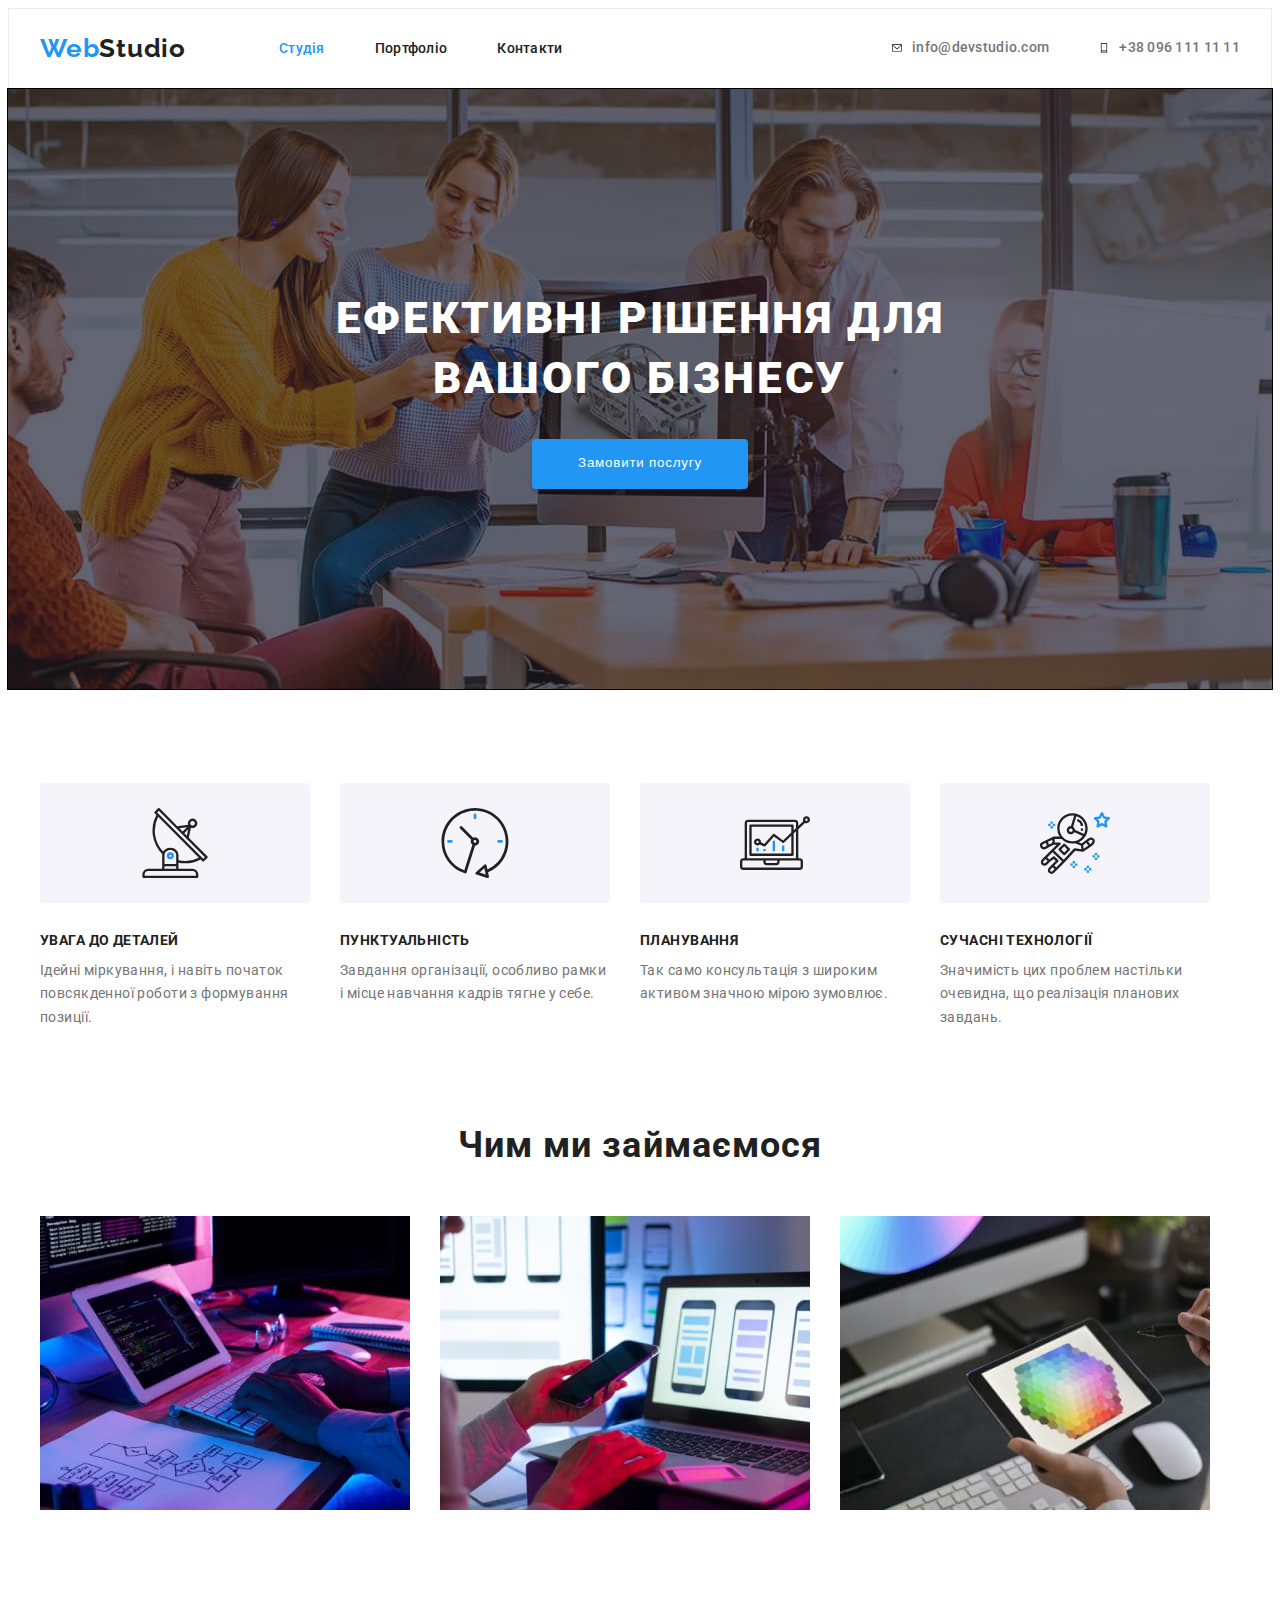
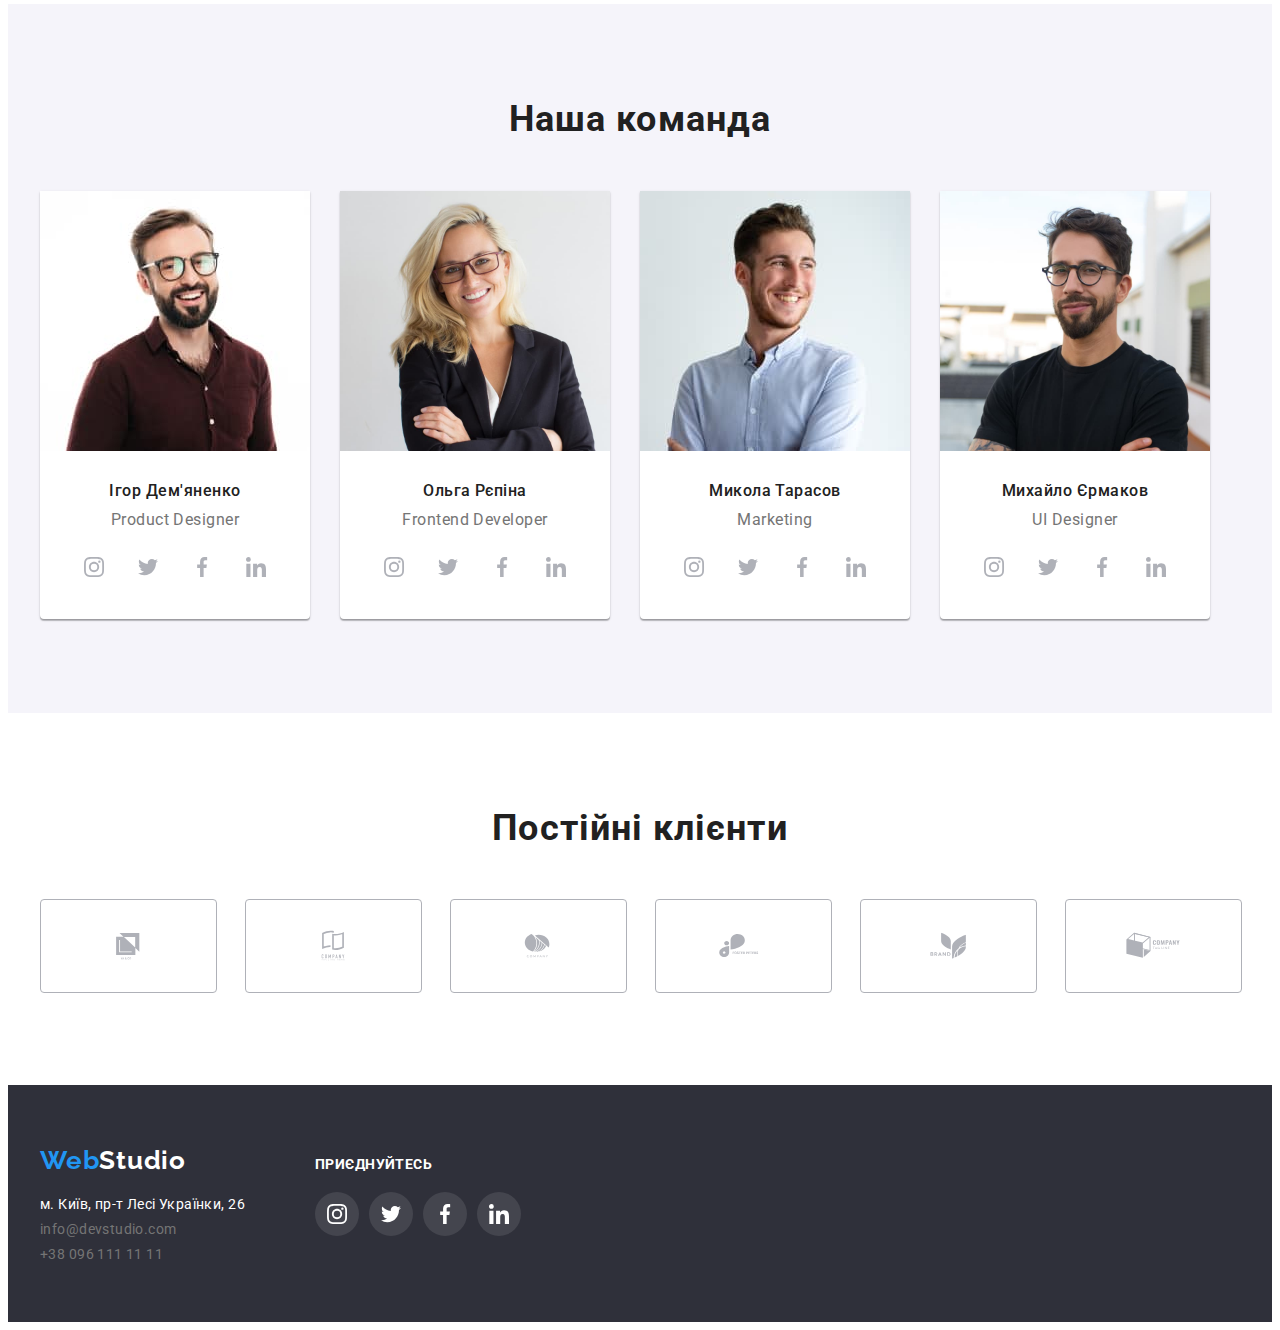
==== commit 371f595a: "правки021122" ====
--- a/index.html
+++ b/index.html
@@ -366,8 +366,8 @@
       </section>
     </main>
     <footer class="color-footer">
-      <div class="contact-wrap">
-        <div class="container">
+     <div class="contact-wrap"> 
+              <div class="container">
           <div class="container-logo">
             <a href="./index.html" class="logo-studio link"
               ><span class="color-web">Web</span>Studio</a
@@ -395,7 +395,7 @@
             </address>
           </div>
           <div class="social">
-            <a href="" class="title-soc link">приєднуйтесь</a>
+            <p class="title-soc">приєднуйтесь</p>
             <ul class="footer-soc-list list">
               <li class="footer-soc-item">
                 <a href="" class="footer-soc-link link"
@@ -421,6 +421,6 @@
           </div>
         </div>
       </div>
-    </footer>
+         </footer>
   </body>
 </html>
--- a/css/styles.css
+++ b/css/styles.css
@@ -74,7 +74,7 @@
 
 }
 
-.card-set:hover .card-content {
+.card-content:hover  {
   box-shadow: 0px 1px 1px rgba(0, 0, 0, 0.12), 0px 4px 4px rgba(0, 0, 0, 0.06), 1px 4px 6px rgba(0, 0, 0, 0.16);
 }
 .header-nav {
@@ -233,10 +233,11 @@
   width: calc((100% - 90px)/ 4);
   
  }
-
+.work {
+  padding-bottom: 0;
+}
 .group-link {
-     width: 100%;
-    height: 100%;
+     height: 120px;
     background: #F5F4FA;
     border-radius: 4px;
      display: flex;
@@ -339,7 +340,7 @@
   justify-content: center;
   fill:#AFB1B8;
 }
-.soc-link:hover  {
+.soc-link:hover, .soc-link:focus  {
  fill: var(--main-title-color);
  background-color: var(--accent-color);
 }
@@ -398,7 +399,7 @@
  border: 1px solid #AFB1B8;
  border-radius: 4px;
 }
-.client-link:hover {
+.client-link:hover, .client-link:focus {
   fill: var(--accent-color);
   border: 1px solid #2196F3;
   }
@@ -423,16 +424,15 @@
   align-items: baseline;
 }
 .container-logo {
-  width: calc(100%/4 - 15px);
   margin-right: 70px;
   }
 .social {
-  width: calc(100%/4);
-  margin: 0;
+   margin: 0;
 }
 .footer-soc-list {
   margin: 0;
 }
+
 .footer-soc-link {
   margin-top: 20px;
 }
@@ -501,8 +501,7 @@
   color: var(--main-title-color);
   background-color: var(--accent-color);
   box-shadow: 0px 3px 1px rgba(0, 0, 0, 0.1), 0px 1px 2px rgba(0, 0, 0, 0.08), 0px 2px 2px rgba(0, 0, 0, 0.12);
-  border-radius: 4px;
-}
+ }
 
 /*portfolio-title  скриває заголовок*/
 .portfolio-title,
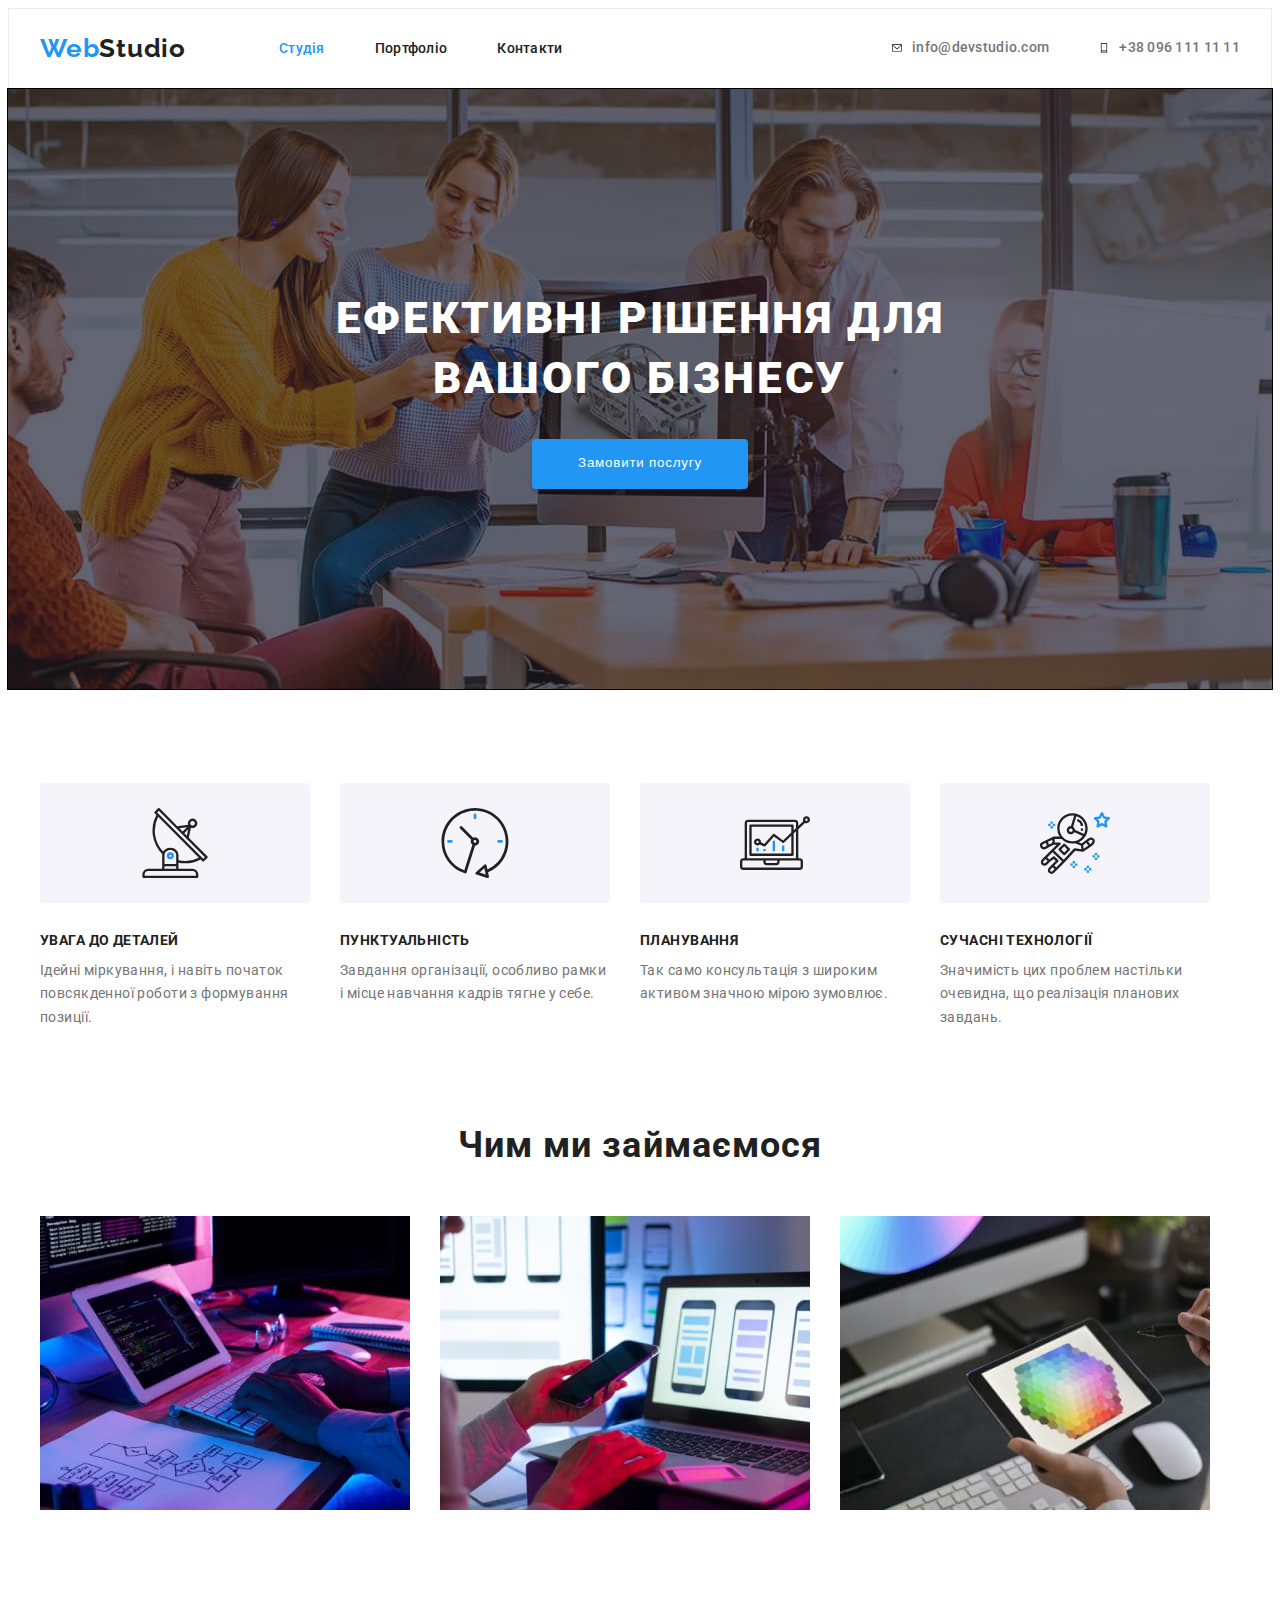
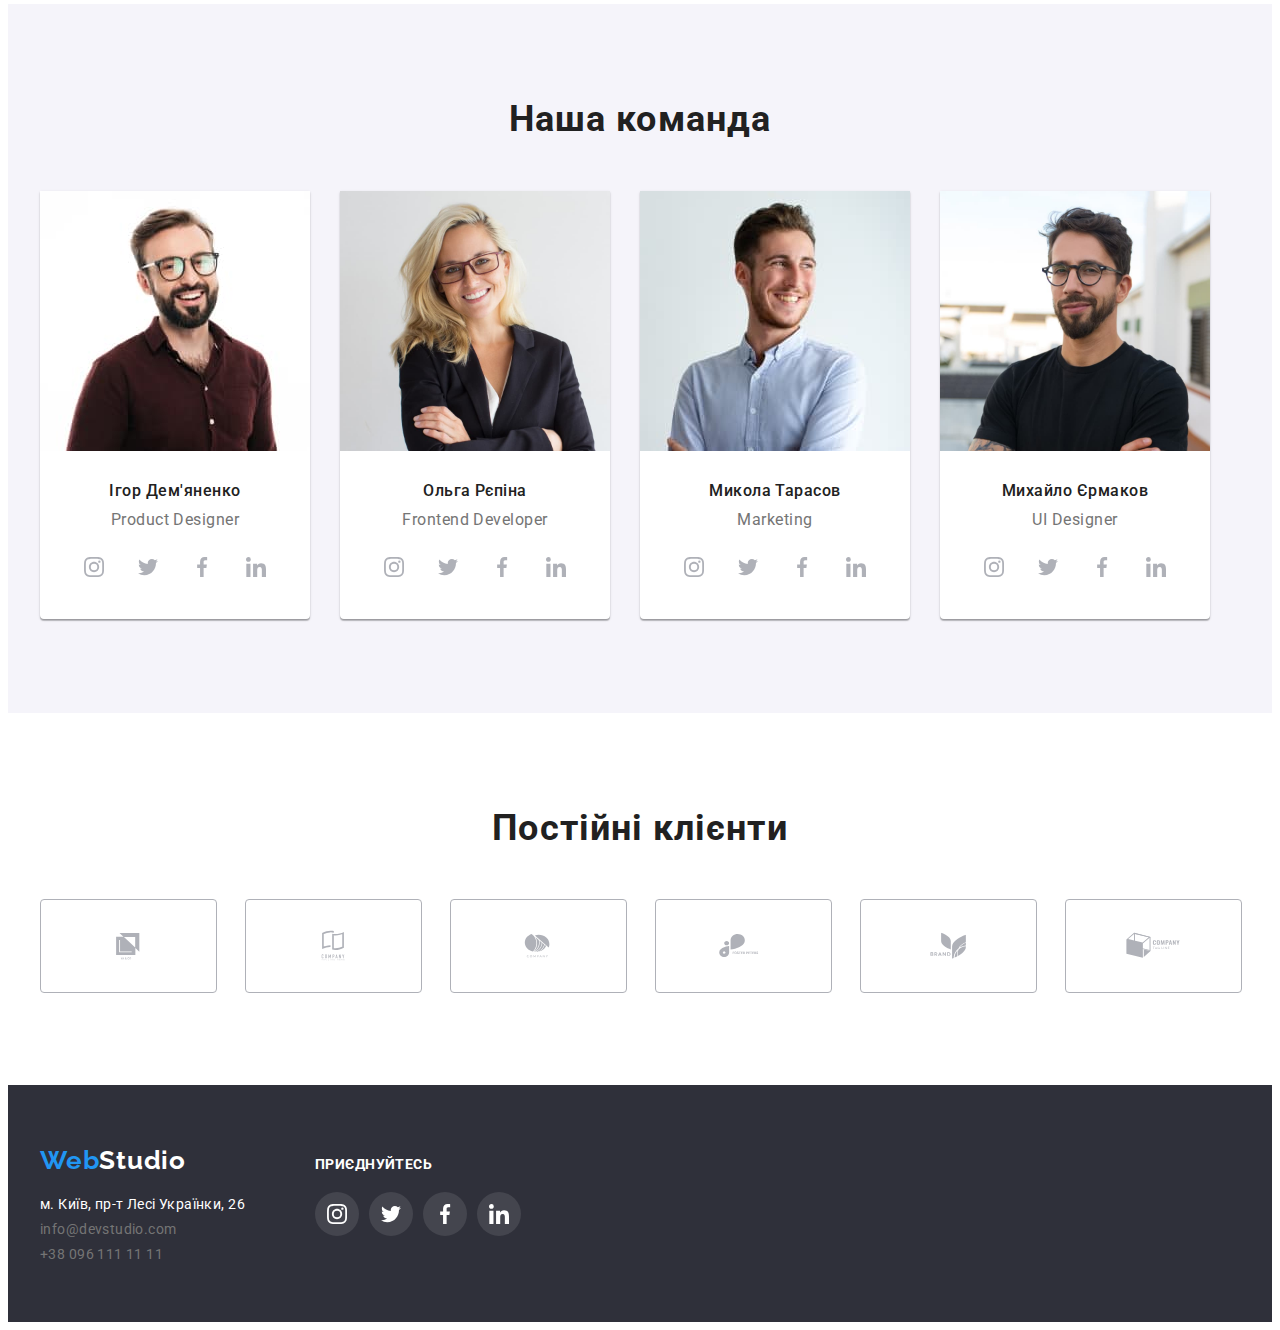
==== commit a62ef954: "помилки додаткові" ====
--- a/index.html
+++ b/index.html
@@ -1,33 +1,30 @@
 <!DOCTYPE html>
 <html lang="uk">
   <head>
-    <meta charset="UTF-8" />
-    <meta http-equiv="X-UA-Compatible" content="IE=edge" />
-    <meta name="viewport" content="width=device-width, initial-scale=1.0" />
+    <meta charset="UTF-8"/>
+    <meta http-equiv="X-UA-Compatible" content="IE=edge"/>
+    <meta name="viewport" content="width=device-width, initial-scale=1.0"/>
     <title>Document</title>
     <!-- font-family-->
-    <link rel="preconnect" href="https://fonts.googleapis.com" />
-    <link rel="preconnect" href="https://fonts.gstatic.com" crossorigin />
+    <link rel="preconnect" href="https://fonts.googleapis.com"/>
+    <link rel="preconnect" href="https://fonts.gstatic.com" crossorigin/>
     <link
       href="https://fonts.googleapis.com/css2?family=Montserrat:wght@400;700&family=Raleway:wght@300;700&family=Roboto:wght@400;500;700;900&display=swap"
-      rel="stylesheet"
-    />
+      rel="stylesheet"/>
     <link
       rel="stylesheet"
       href="https://cdnjs.cloudflare.com/ajax/libs/modern-normalize/1.1.0/modern-normalize.min.css"
       integrity="sha512-wpPYUAdjBVSE4KJnH1VR1HeZfpl1ub8YT/NKx4PuQ5NmX2tKuGu6U/JRp5y+Y8XG2tV+wKQpNHVUX03MfMFn9Q=="
       crossorigin="anonymous"
-      referrerpolicy="no-referrer"
-    />
-    <link rel="stylesheet" href="./css/styles.css" />
+      referrerpolicy="no-referrer"/>
+    <link rel="stylesheet" href="./css/styles.css"/>
   </head>
   <body>
     <header class="header">
       <div class="container header-container">
         <nav class="header-navigation">
           <a href="./index.html" class="logo link"
-            ><span class="color-web">Web</span>Studio</a
-          >
+            ><span class="color-web">Web</span>Studio</a>
           <ul class="header-nav">
             <li>
               <a href="./index.html" class="header-nav-link header-studio link"
@@ -171,28 +168,28 @@
                 <ul class="soc-list list">
                   <li class="soc-item">
                     <a href="" class="soc-link link"
-                      ><svg class="soc-icon" widtn="20" height="20">
+                      ><svg class="soc-icon" width="20" height="20">
                         <use
                           href="./images/icons.svg#icon-instagram-2"
                         ></use></svg></a>
                   </li>
                   <li class="soc-item">
                     <a href="" class="soc-link link"
-                      ><svg class="soc-icon" widtn="20" height="20">
+                      ><svg class="soc-icon" width="20" height="20">
                         <use
                           href="./images/icons.svg#icon-twitter-1"
                         ></use></svg></a>
                   </li>
                   <li class="soc-item">
                     <a href="" class="soc-link link"
-                      ><svg class="soc-icon" widtn="20" height="20">
+                      ><svg class="soc-icon" width="20" height="20">
                         <use
                           href="./images/icons.svg#icon-facebook-1"
                         ></use></svg></a>
                   </li>
                   <li class="soc-item">
                     <a href="" class="soc-link link"
-                      ><svg class="soc-icon" widtn="20" height="20">
+                      ><svg class="soc-icon" width="20" height="20">
                         <use
                           href="./images/icons.svg#icon-linkedin-1"
                         ></use></svg></a>
@@ -214,28 +211,28 @@
                 <ul class="soc-list list">
                   <li class="soc-item">
                     <a href="" class="soc-link link"
-                      ><svg class="soc-icon" widtn="20" height="20">
+                      ><svg class="soc-icon" width="20" height="20">
                         <use
                           href="./images/icons.svg#icon-instagram-2"
                         ></use></svg></a>
                   </li>
                   <li class="soc-item">
                     <a href="" class="soc-link link"
-                      ><svg class="soc-icon" widtn="20" height="20">
+                      ><svg class="soc-icon" width="20" height="20">
                         <use
                           href="./images/icons.svg#icon-twitter-1"
                         ></use></svg></a>
                   </li>
                   <li class="soc-item">
                     <a href="" class="soc-link link"
-                      ><svg class="soc-icon" widtn="20" height="20">
+                      ><svg class="soc-icon" width="20" height="20">
                         <use
                           href="./images/icons.svg#icon-facebook-1"
                         ></use></svg></a>
                   </li>
                   <li class="soc-item">
                     <a href="" class="soc-link link"
-                      ><svg class="soc-icon" widtn="20" height="20">
+                      ><svg class="soc-icon" width="20" height="20">
                         <use
                           href="./images/icons.svg#icon-linkedin-1"
                         ></use></svg></a>
@@ -257,28 +254,28 @@
                 <ul class="soc-list list">
                   <li class="soc-item">
                     <a href="" class="soc-link link"
-                      ><svg class="soc-icon" widtn="20" height="20">
+                      ><svg class="soc-icon" width="20" height="20">
                         <use
                           href="./images/icons.svg#icon-instagram-2"
                         ></use></svg></a>
                   </li>
                   <li class="soc-item">
                     <a href="" class="soc-link link"
-                      ><svg class="soc-icon" widtn="20" height="20">
+                      ><svg class="soc-icon" width="20" height="20">
                         <use
                           href="./images/icons.svg#icon-twitter-1"
                         ></use></svg></a>
                   </li>
                   <li class="soc-item">
                     <a href="" class="soc-link link"
-                      ><svg class="soc-icon" widtn="20" height="20">
+                      ><svg class="soc-icon" width="20" height="20">
                         <use
                           href="./images/icons.svg#icon-facebook-1"
                         ></use></svg></a>
                   </li>
                   <li class="soc-item">
                     <a href="" class="soc-link link"
-                      ><svg class="soc-icon" widtn="20" height="20">
+                      ><svg class="soc-icon" width="20" height="20">
                         <use
                           href="./images/icons.svg#icon-linkedin-1"
                         ></use></svg></a>
@@ -295,28 +292,28 @@
                 <ul class="soc-list list">
                   <li class="soc-item">
                     <a href="" class="soc-link link"
-                      ><svg class="soc-icon" widtn="20" height="20">
+                      ><svg class="soc-icon" width="20" height="20">
                         <use
                           href="./images/icons.svg#icon-instagram-2"
                         ></use></svg></a>
                   </li>
                   <li class="soc-item">
                     <a href="" class="soc-link link"
-                      ><svg class="soc-icon" widtn="20" height="20">
+                      ><svg class="soc-icon" width="20" height="20">
                         <use
                           href="./images/icons.svg#icon-twitter-1"
                         ></use></svg></a>
                   </li>
                   <li class="soc-item">
                     <a href="" class="soc-link link"
-                      ><svg class="soc-icon" widtn="20" height="20">
+                      ><svg class="soc-icon" width="20" height="20">
                         <use
                           href="./images/icons.svg#icon-facebook-1"
                         ></use></svg></a>
                   </li>
                   <li class="soc-item">
                     <a href="" class="soc-link link"
-                      ><svg class="soc-icon" widtn="20" height="20">
+                      ><svg class="soc-icon" width="20" height="20">
                         <use
                           href="./images/icons.svg#icon-linkedin-1"
                         ></use></svg></a>
@@ -399,22 +396,22 @@
             <ul class="footer-soc-list list">
               <li class="footer-soc-item">
                 <a href="" class="footer-soc-link link"
-                  ><svg class="soc-icon" widtn="20" height="20">
+                  ><svg class="soc-icon" width="20" height="20">
                     <use href="./images/icons.svg#icon-instagram-2"></use></svg></a>
               </li>
               <li class="footer-soc-item">
                 <a href="" class="footer-soc-link link"
-                  ><svg class="soc-icon" widtn="20" height="20">
+                  ><svg class="soc-icon" width="20" height="20">
                     <use href="./images/icons.svg#icon-twitter-1"></use></svg></a>
               </li>
               <li class="footer-soc-item">
                 <a href="" class="footer-soc-link link"
-                  ><svg class="soc-icon" widtn="20" height="20">
+                  ><svg class="soc-icon" width="20" height="20">
                     <use href="./images/icons.svg#icon-facebook-1"></use></svg></a>
               </li>
               <li class="footer-soc-item">
                 <a href="" class="footer-soc-link link"
-                  ><svg class="soc-icon" widtn="20" height="20">
+                  ><svg class="soc-icon" width="20" height="20">
                     <use href="./images/icons.svg#icon-linkedin-1"></use></svg></a>
               </li>
             </ul>
--- a/css/styles.css
+++ b/css/styles.css
@@ -344,7 +344,7 @@
  fill: var(--main-title-color);
  background-color: var(--accent-color);
 }
-.footer-soc-link:hover  {
+.footer-soc-link:hover, .footer-soc-link:focus  {
   background-color: var(--accent-color);
 }
 .footer-soc-list {
